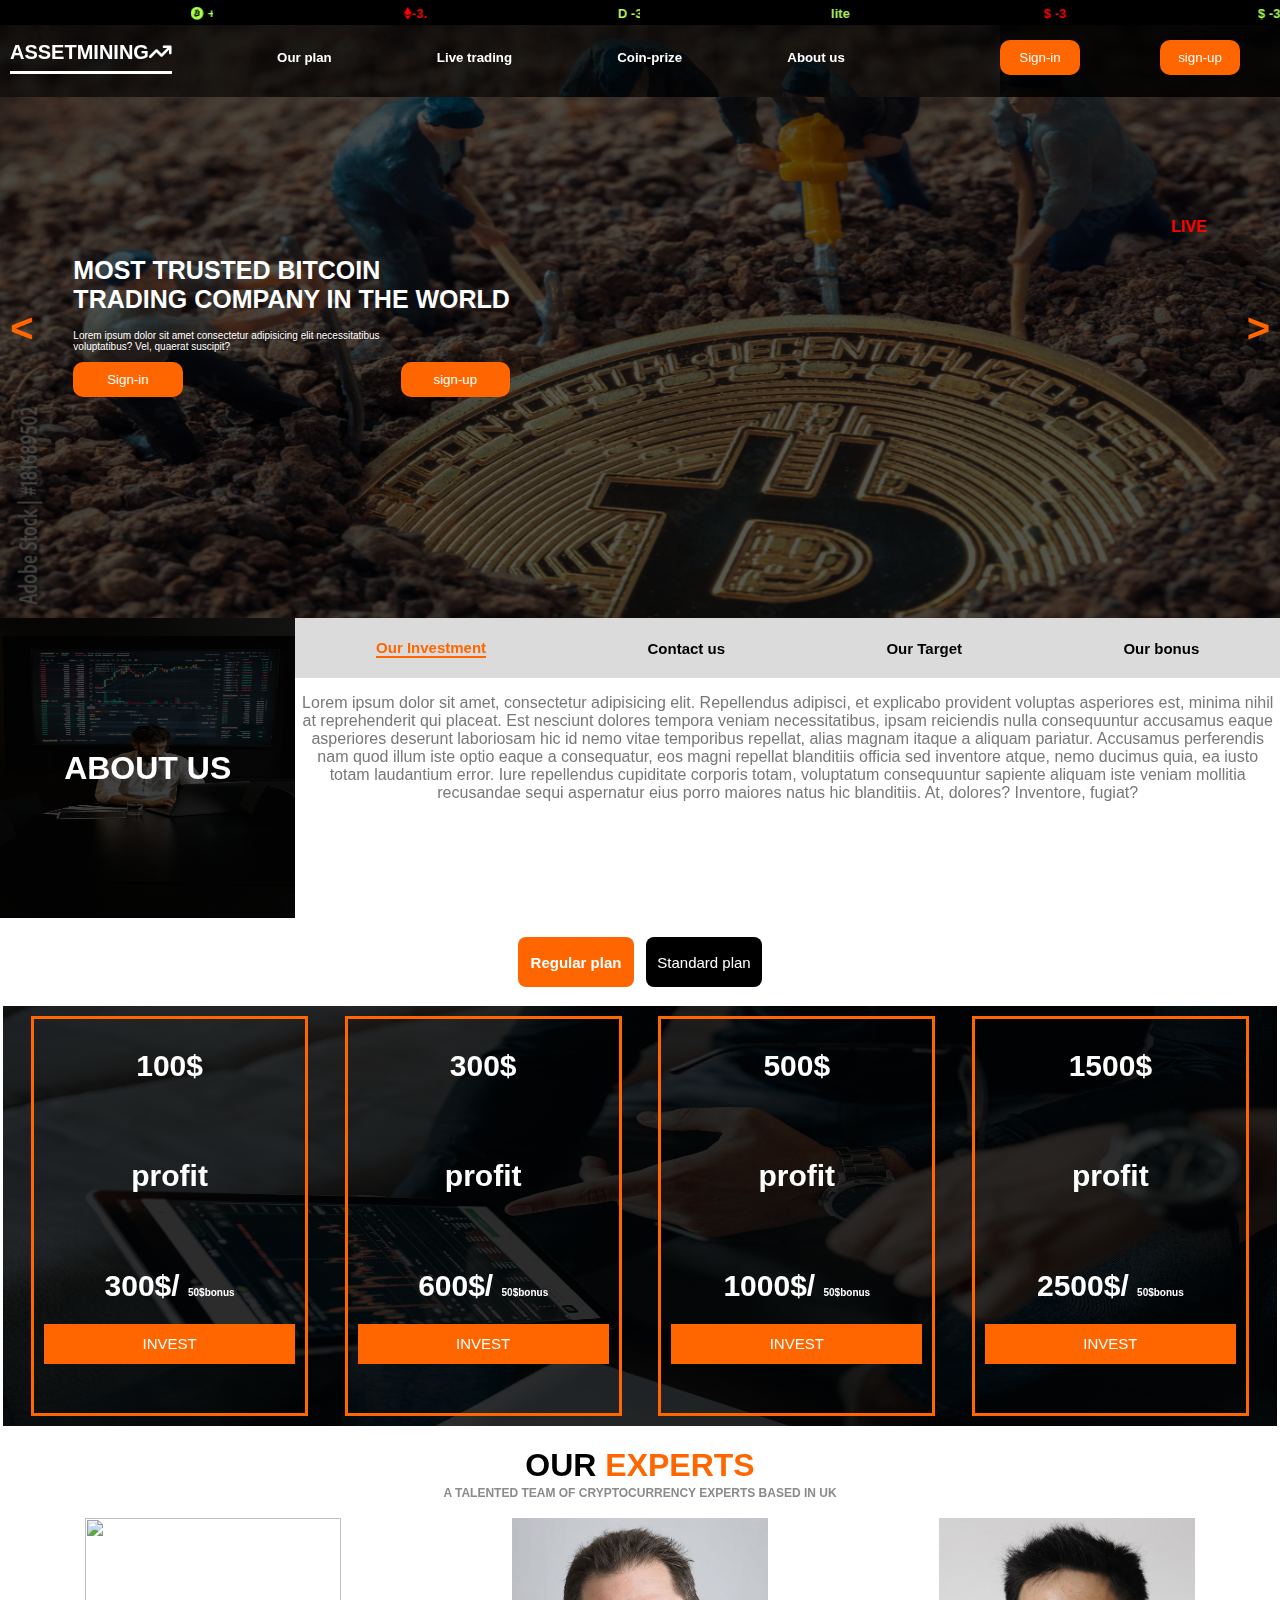
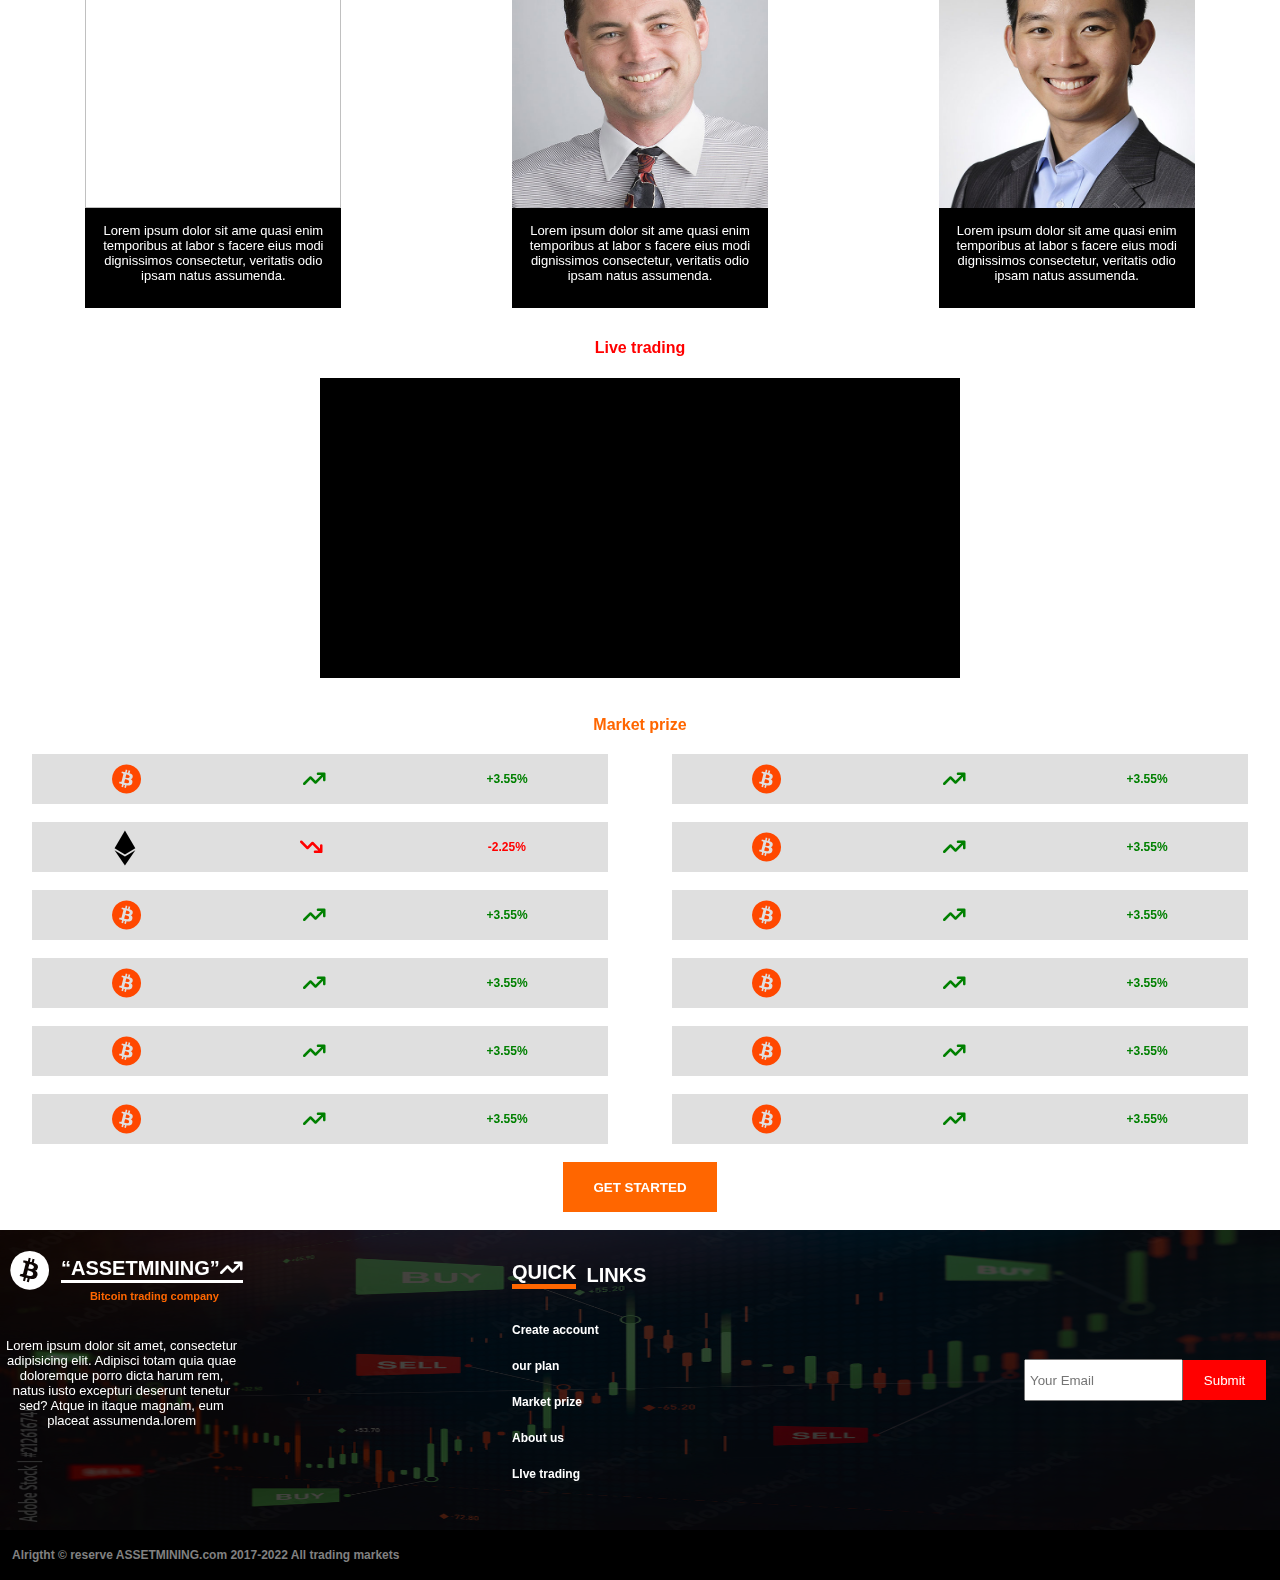
==== assets/index.html @ 31b9f210 "done" ====
<!DOCTYPE html>
<html lang="en">
<head>
    <meta charset="UTF-8">
    <meta http-equiv="X-UA-Compatible" content="IE=edge">
    <meta name="viewport" content="width=device-width, initial-scale=1.0">
    <title>ASSETMINING</title>
    <link rel="stylesheet" href="/style.css">
    <link rel="stylesheet" href="../fonts/fontawesome-free-6.0.0-web/css/all.css">
    <link rel="stylesheet" href="../fonts/fontawesome-free-6.0.0-web/js/all.js">
</head>
<body>  
    <div class="loadingdivs">
        <div class="brand"> 
        <i class="fa-brands fa-bitcoin loadbtc"></i>    
        <br>
        <br>
       <div class="dings"> <b>Loading...</b></div>
        </div>
    </div>  
    <nav class="crypto-lay">
        <marquee behavior="" direction="" class="going">
            <div>
                <a href="https://www.blockchain.com/prices/BTC?timeSpan=1&scale=0&style=line" target="blank">
                    <b class="lay"><i class="fa-brands fa-bitcoin"></i> +5.32%
                        <i class="fa-solid fa-arrow-trend-up"></i></b></a>
            </div>
        </marquee>
        <marquee behavior="" direction="" class="going">
            <div>
                <a href="https://www.blockchain.com/prices/ETH?timeSpan=1&scale=0&style=line" target="blank">
                    <b class="lays">
                        <i class="fa-brands fa-ethereum"></i>-3.72%<i class="fa-solid fa-arrow-trend-down"></i> </b></a>
            </div>
        </marquee>
        <marquee behavior="" direction="" class="going">
            <div>
                <a href="https://www.blockchain.com/prices/DOGE?timeSpan=1&scale=0&style=line" target="blank">
                    <b class="lay">
                        <b class="doge">D</b> -3.72% <i class="fa-solid fa-arrow-trend-up"></i> </b></a>
            </div>
        </marquee>
        <marquee behavior="" direction="" class="going">
            <div>
                <a href="https://www.blockchain.com/prices/Litecoin?timeSpan=1&scale=0&style=line" target="blank">
                    <b class="lay">
                        <b class="doge">lite</b> -3.72% <i class="fa-solid fa-arrow-trend-up"></i> </b></a>
            </div>
        </marquee>
        <marquee behavior="" direction="" class="going">
            <div>
                <a href="https://www.blockchain.com/prices/Litecoin?timeSpan=1&scale=0&style=line" target="blank">
                    <b class="layer">
                        <b class="doger">$</b> -3.72% <i class="fa-solid fa-arrow-trend-up"></i> </b></a>
            </div>
        </marquee>
        <marquee behavior="" direction="" class="going">
            <div>
                <a href="https://www.blockchain.com/prices/Litecoin?timeSpan=1&scale=0&style=line" target="blank"> <b
                        class="lay">
                        <b class="doger">$</b> -3.72% <i class="fa-solid fa-arrow-trend-up"></i> </b></a>
            </div>
        </marquee>
    </nav>
    <br>
    <nav class="first-nav">
        <div class="nav-one">
            <h1 class="log">
                <a href="">
                    ASSETMINING<i class="fa-solid fa-arrow-trend-up up"></i></a>
            </h1>
            <h5 id="surve">
                Our plan
            </h5>
            <h5 id="lives">
                Live trading
            </h5>
            <h5 id="conp">
                Coin-prize
            </h5>
            <h5 id="outus">
                About us
            </h5>
            <div class="right-nav">
                <button class="btns">Sign-in</button>
                <button class="btns">
                    sign-up
                </button>
            </div>
        </div>
    </nav>
    <header class="first-header">
        <div class="head-one" id="closeone">
            <div class="insidehead-one">
                <div class="tem-one">
                    <b>
                        <   
                    </b>
                </div>
                <div class="tem-two">
                    <div class="carry-item">
                        <div class="text-div">
                            <h1 class="most">MOST TRUSTED BITCOIN<br> TRADING COMPANY IN THE WORLD </h1>
                            <p class="loremwrite">Lorem ipsum dolor sit amet consectetur adipisicing elit necessitatibus
                                <br>voluptatibus? Vel, quaerat suscipit?</p>
                            <div class="downbtnsdiv">
                                <button class="btns">Sign-in</button>
                                <button class="btns">
                                    sign-up
                                </button>
                            </div>
                        </div>
                        <div class="live-vid">
                            <b class="live">
                                <div>LIVE</div>
                            </b>
                            <iframe class="iframevid" width="560" height="315"
                                src="https://www.youtube.com/embed/Ei3cYUqvEJo" title="YouTube video player"
                                frameborder="0"
                                allow="accelerometer; autoplay; clipboard-write; encrypted-media; gyroscope; picture-in-picture"
                                allowfullscreen>
                            </iframe>
                        </div>
                    </div>
                </div>
                <div class="tem-three" id="firstclick"><b>></b></div>
            </div>
        </div> 
        <div class="head-two" id="secondslide">
            <div class="insidehead-one">
                <div class="tem-one" id="secback">
                    <b>
                        <
                    </b>
                </div>
                <div class="tem-two">
                    <div class="carry-item">
                        <div class="text-div">
                            <h1 class="most">MOST TRUSTED BITCOIN<br> TRADING COMPANY IN THE WORLD </h1>
                            <p class="loremwrite">Lorem ipsum dolor sit amet consectetur adipisicing elit necessitatibus
                                <br>voluptatibus? Vel, quaerat suscipit?</p>
                            <div class="downbtnsdiv">
                                <button class="btns">Sign-in</button>
                                <button class="btns">
                                    sign-up
                                </button>
                            </div>
                        </div>
                        <div class="live-vid">
                            <b class="live">
                                <div>LIVE</div>
                            </b>
                            <iframe class="iframevid" width="560" height="315"
                                src="https://www.youtube.com/embed/Ei3cYUqvEJo" title="YouTube video player"
                                frameborder="0"
                                allow="accelerometer; autoplay; clipboard-write; encrypted-media; gyroscope; picture-in-picture"
                                allowfullscreen>
                            </iframe>
                        </div>
                    </div>
                </div>
                <div class="tem-three" id="selick"><b>></b></div>
            </div>
        </div>
        <div class="head-ones" id="label">
            <div class="insidehead-one">
                <div class="tem-one">
                    <b id="goback">
                        <   
                    </b>
                </div>
                <div class="tem-two">
                    <div class="carry-item">
                        <div class="text-div">
                            <h1 class="most">MOST TRUSTED BITCOIN<br> TRADING COMPANY IN THE WORLD </h1>
                            <p class="loremwrite">Lorem ipsum dolor sit amet consectetur adipisicing elit necessitatibus
                                <br>voluptatibus? Vel, quaerat suscipit?</p>
                            <div class="downbtnsdiv">
                                <button class="btns">Sign-in</button>
                                <button class="btns">
                                    sign-up
                                </button>
                            </div>
                        </div>
                        <div class="live-vid">
                            <b class="live">
                                <div>LIVE</div>
                            </b>
                            <iframe class="iframevid" width="560" height="315"
                                src="https://www.youtube.com/embed/Ei3cYUqvEJo" title="YouTube video player"
                                frameborder="0"
                                allow="accelerometer; autoplay; clipboard-write; encrypted-media; gyroscope; picture-in-picture"
                                allowfullscreen>
                            </iframe>
                        </div>
                    </div>
                </div>
                <div class="tem-three" id="firstclick"><b>></b></div>
            </div>
        </div>
    </header> 
    <section class="about-div" id="abot">
        <div class="imgs">
            <h1 class="aba">
                ABOUT US
            </h1>
        </div>
        <div class="main">
            <div class="prove">
                <b class="our" id="jamo">Our Investment</b>
                <b id="con">Contact us</b>
                <b id="target"> Our Target</b>
                <b id="bonus">Our bonus</b>
            </div>
            <div class="down">
                <p class="ipsm" id="ipsut">
                    Lorem ipsum dolor sit amet, consectetur adipisicing elit. Repellendus adipisci, et explicabo
                    provident voluptas asperiores est, minima nihil at reprehenderit qui placeat. Est nesciunt dolores
                    tempora veniam necessitatibus, ipsam reiciendis nulla consequuntur accusamus eaque asperiores
                    deserunt laboriosam hic id nemo vitae temporibus repellat, alias magnam itaque a aliquam pariatur.
                    Accusamus perferendis nam quod illum iste optio eaque a consequatur, eos magni repellat blanditiis
                    officia sed inventore atque, nemo ducimus quia, ea iusto totam laudantium error. Iure repellendus
                    cupiditate corporis totam, voluptatum consequuntur sapiente aliquam iste veniam mollitia recusandae
                    sequi aspernatur eius porro maiores natus hic blanditiis. At, dolores? Inventore, fugiat?
                </p>
                <p class="ipsum" id="amet">
                    ci, et explicabo provident voluptas asperiores est, minima nihil at reprehenderit qui placeat. Est
                    nesciunt dolores tempora veniam necessitatibus, ipsam reiciendis nulla consequuntur accusamus eaque
                    asperiores deserunt laboriosam hic id nemo vitae temporibus repellat, alias magnam itaque a aliquam
                    pariatur. Accusamus perferendis nam quod illum iste optio eaque a consequatur, eos magni repellat
                    blanditiis officia sed inventore atque, nemo ducimus quia, ea iusto totam laudantium error. Iure
                    repellendus cupiditate corporis totam, voluptatum consequuntur sapiente aliquam iste veniam mollitia
                    recusandae sequi aspernatur eius porro maiores natus hic blanditiis. At, dolores? Inventore, fugiat?
                </p>
                <p class="elits" id="elit">
                    Lorem ipsum dolor sit amet consectetur adipisicing elit. Commodi ipsam maxime numquam provident
                    officia illo, voluptas eos dolore alias eum, id maiores harum a adipisci ab incidunt reiciendis
                    distinctio natus soluta sunt qui vitae. Quod impedit id ipsum quam ut laborum, consequatur quae
                    quisquam inventore officia ad aliquid iste, repellat mollitia quaerat eveniet sunt praesentium
                    reiciendis hic maxime totam minus dignissimos. Praesentium molestias dolorem exercitationem ab.
                </p>
                <p class="mine" id="natus">
                    Lorem ipsum dolor sit amet consectetur adipisicing elit. In sunt debitis molestias, ullam id
                    distinctio natus soluta sunt qui vitae. Quod impedit id ipsum quam ut laborum, consequatur quae
                    quisquam inventore officia ad aliquid iste, repellat mollitia quaerat eveniet sunt praesentium
                    reiciendis hic maxime totam minus dignissimos. Praesentium molestias dolorem exercitationem ab.
                    consequuntur optio? Recusandae, praesentium dolore optio minima explicabo doloribus laudantium ipsum
                    facilis vero porro quae eveniet.
                </p>
            </div>
        </div>
    </section> 
    <section class="plan-container"id="plan">
        <br>
    <div class="side-div">
        <button class="plan-one" id="right"><b>Regular plan</b></button>
        <button class="plan-two" id="left">Standard plan</button>
    </div>
    <br>
    <div id="text" >
    <div class="one-plan">
        <div class="select-one">
           <h1 class="dollar"> <b>100$</b></h1>
           <br>  
           <br>
           <h1 class="dollar"> <b>profit</b></h1>
           <br> 
           <br>
           <h1 class="dollar"> <b>300$/ <b style="font-size: 10px;">50$bonus</b> </b></h1>
           <button class="invest">
               INVEST
           </button>
        </div>
        <div class="select-one">
           <h1 class="dollar"> <b>300$</b></h1>
           <br> 
           <br>
           <h1 class="dollar"> <b>profit</b></h1>
           <br> 
           <br>
           <h1 class="dollar"> <b>600$/ <b style="font-size: 10px;">50$bonus</b> </b></h1>
           <button class="invest">
               INVEST
           </button>
        </div>
        <div class="select-one">
           <h1 class="dollar"> <b>500$</b></h1>
           <br> 
           <br>
           <h1 class="dollar"> <b>profit</b></h1>
           <br> 
           <br>
           <h1 class="dollar"> <b>1000$/ <b style="font-size: 10px;">50$bonus</b> </b></h1>
           <button class="invest">
               INVEST
           </button>
        </div>
        <div class="select-one">
           <h1 class="dollar"> <b>1500$</b></h1>
           <br> 
           <br>
           <h1 class="dollar"> <b>profit</b></h1>
           <br> 
           <br>
           <h1 class="dollar"> <b>2500$/ <b style="font-size: 10px;">50$bonus</b> </b></h1>
           <button class="invest">
               INVEST
           </button>
        </div>
    </div>
    </div>
    <div class="second-slider"id="next">
    <div class="one-plans">
        <div class="select-one">
           <h1 class="dollar"> <b>1000$</b></h1>
           <br> 
           <br>
           <h1 class="dollar"> <b>profit</b></h1>
           <br> 
           <br>
           <h1 class="dollar"> <b>300$/ <b style="font-size: 10px;">50$bonus</b> </b></h1>
           <button class="invest">
               INVEST
           </button>
        </div>
        <div class="select-one">
           <h1 class="dollar"> <b>300$</b></h1>
           <br> 
           <br>
           <h1 class="dollar"> <b>profit</b></h1>
           <br> 
           <br>
           <h1 class="dollar"> <b>600$/ <b style="font-size: 10px;">50$bonus</b> </b></h1>
           <button class="invest">
               INVEST
           </button>
        </div>
        <div class="select-one">
           <h1 class="dollar"> <b>500$</b></h1>
           <br> 
           <br>
           <h1 class="dollar"> <b>profit</b></h1>
           <br> 
           <br>
           <h1 class="dollar"> <b>1000$/ <b style="font-size: 10px;">50$bonus</b> </b></h1>
           <button class="invest">
               INVEST
           </button>
        </div>
        <div class="select-one">
           <h1 class="dollar"> <b>1500$</b></h1>
           <br> 
           <br>
           <h1 class="dollar"> <b>profit</b></h1>
           <br> 
           <br>
           <h1 class="dollar"> <b>2500$/ <b style="font-size: 10px;">50$bonus</b> </b></h1>
           <button class="invest">
               INVEST
           </button>
        </div>
    </div>
    </div>
    </section>
    <H1 class="expert">  <b style="color: black;">OUR</b> EXPERTS</H1>
    <div class="uk">
        <b style="padding: 0%;">A TALENTED TEAM OF CRYPTOCURRENCY EXPERTS BASED IN UK</b></div>
        <br>
    <section class="expert-part"> 
        <div class="expert-one"> 
            <div class="pic-div"> 
                <img src="./image/girls.jpg" alt="" class="girls">
            </div>
            <div class="expert-text">
                <br>
                Lorem ipsum dolor sit ame quasi enim temporibus at labor s facere eius modi dignissimos consectetur, veritatis odio ipsam natus assumenda.
            </div> 
        </div>
        <div class="expert-one">
            <div class="pic-div"> 
                <img src="./image/man.jpg" alt="" class="girls">
            </div>
            <div class="expert-text">
                <br>
                Lorem ipsum dolor sit ame quasi enim temporibus at labor s facere eius modi dignissimos consectetur, veritatis odio ipsam natus assumenda.
            </div> 
        </div>
        <div class="expert-one">
            <div class="pic-div"> 
                <img src="./image/member2.jpg" alt="" class="girls">
            </div>
            <div class="expert-text">
                <br>
                Lorem ipsum dolor sit ame quasi enim temporibus at labor s facere eius modi dignissimos consectetur, veritatis odio ipsam natus assumenda.
            </div> 
        </div>
    </section>
      <h4 class="trading"><b>Live trading</b></h4>
    <div class="livetrade-div" id="liveline"> 
        <iframe class="iframevid" width="560" height="315"
            src="https://www.youtube.com/embed/Ei3cYUqvEJo" title="YouTube video player"
            frameborder="0"
            allow="accelerometer; autoplay; clipboard-write; encrypted-media; gyroscope; picture-in-picture"
            allowfullscreen>
        </iframe>
    </div> 
    <br>
    <div class="prize"><b>Market prize</b></div>
    <div class="coin-prize-div" id="yes">
        <div class="market-line">
            <div class="coin-one-prize">
                <i class="fa-brands fa-bitcoin betco"></i>
                 <i class="fa-solid fa-arrow-trend-up bet"></i>
                 <b class="per">+3.55%</b>
            </div>
            <br>
            <div class="coin-one-prize"> 
                 <i class="fa-brands fa-ethereum ethe"></i>
                <i class="fa-solid fa-arrow-trend-down bot"></i>
                 <b class="pers">-2.25%</b>
            </div>
            <br>
            <div class="coin-one-prize">
                <i class="fa-brands fa-bitcoin betco"></i>
                 <i class="fa-solid fa-arrow-trend-up bet"></i>
                 <b class="per">+3.55%</b>
            </div>
            <br>
            <div class="coin-one-prize">
                <i class="fa-brands fa-bitcoin betco"></i>
                 <i class="fa-solid fa-arrow-trend-up bet"></i>
                 <b class="per">+3.55%</b>
            </div>
            <br>
            <div class="coin-one-prize">
                <i class="fa-brands fa-bitcoin betco"></i>
                 <i class="fa-solid fa-arrow-trend-up bet"></i>
                 <b class="per">+3.55%</b>
            </div>
            <br>
            <div class="coin-one-prize">
                <i class="fa-brands fa-bitcoin betco"></i>
                 <i class="fa-solid fa-arrow-trend-up bet"></i>
                 <b class="per">+3.55%</b>
            </div>
        </div>
        <div class="market-line">  <div class="coin-one-prize">
            <i class="fa-brands fa-bitcoin betco"></i>
             <i class="fa-solid fa-arrow-trend-up bet"></i>
             <b class="per">+3.55%</b>
        </div>
        <br>
        <div class="coin-one-prize">
            <i class="fa-brands fa-bitcoin betco"></i>
             <i class="fa-solid fa-arrow-trend-up bet"></i>
             <b class="per">+3.55%</b>
        </div>
        <br>
        <div class="coin-one-prize">
            <i class="fa-brands fa-bitcoin betco"></i>
             <i class="fa-solid fa-arrow-trend-up bet"></i>
             <b class="per">+3.55%</b>
        </div>
        <br>
        <div class="coin-one-prize">
            <i class="fa-brands fa-bitcoin betco"></i>
             <i class="fa-solid fa-arrow-trend-up bet"></i>
             <b class="per">+3.55%</b>
        </div>
        <br>
        <div class="coin-one-prize">
            <i class="fa-brands fa-bitcoin betco"></i>
             <i class="fa-solid fa-arrow-trend-up bet"></i>
             <b class="per">+3.55%</b>
        </div>
        <br>
        <div class="coin-one-prize">
            <i class="fa-brands fa-bitcoin betco"></i>
             <i class="fa-solid fa-arrow-trend-up bet"></i>
             <b class="per">+3.55%</b>
        </div></div>
    </div>
    <br>
    <a href="../form.html">
        <div class="get-div">
          <button class="strat">
              <b>
                GET STARTED</b>
          </button>
        </div></a>
    <br>
    <footer class="footer-one" >
        <div class="some"> 
            <div class="side">
                <i class="fa-brands fa-bitcoin bitco "></i>
                <h1 class="log">
                    <a href="">
                        <q>ASSETMINING</q><i class="fa-solid fa-arrow-trend-up up"></i></a>
                </h1>
            </div><div class="comapny"><b>Bitcoin trading company</b></div>
            <br> 
            <p class="totam">Lorem ipsum dolor sit amet, consectetur adipisicing elit. Adipisci totam quia quae doloremque porro dicta harum rem, natus iusto excepturi deserunt tenetur sed? Atque in itaque magnam, eum placeat assumenda.lorem
            </p>
        </div>
        <div class="quick-div"> 
            <div class="q-div"> 
                <b class="links">QUICK </b> <b class="link">LINKS</b>
            </div> 
            <b class="us">Create account</b>
            <br>
            <br>
            <b class="us" id="surve">our plan </b>
            <br>
            <br>
            <b class="us">Market prize </b>
            <br>
            <br>
            <b class="us">About us  </b>
            <br>
            <br>
            <b class="us">LIve trading  </b>
            </div>
            <div class="quick-divs"> 
                <form action="">
                    <div class="inpute-div"> 
                            <input type="email" placeholder="Your Email" required class="mail"> 
                            <div class="sub-divd">
                            <input type="submit" class="subn">
                            </div>  
                    </div> 
                </form>
                </div>
        </div>
    </footer>
    <footer class="footer-two">
    <div class="copy"> <b>Alrigtht &copy; reserve ASSETMINING.com 2017-2022 All trading markets</b></div>
    </footer>
</body>
<script src="../app.js"></script>
</html>  
<div class="pageloading-div">

</div>
---- style.css ----
body{
    padding: 0%;
    margin: 0%;
    font-family: -apple-system, BlinkMacSystemFont, 'Segoe UI', Roboto, Oxygen, Ubuntu, Cantarell, 'Open Sans', 'Helvetica Neue', sans-serif;

}  
.first-header{
    width: 100%;
    height: 600px; 
    background-color: rgb(0, 0, 0);
} 
.middle{
    width: 90%; 
    display: flex;
    align-items: center;
    height: inherit;
    margin: auto;  
}
.arr-one{
    width:20px; 
    height: inherit;
    display: flex;
    padding: 10px;  
    align-items: center; 
}
.arr{   
    color: #ff6600;
    cursor: pointer;   
    font-size: 40px;
}
.arr:hover{
    transition: 1s;
    background-color: rgba(255, 255, 255, 0.247);
}
.first-nav{
    background-blend-mode: multiply; 
    width: 100%;  
    background-color: rgba(0, 0, 0, 0.863);
    padding: 10px;
    position: fixed;
    background-repeat: no-repeat;
    background-image: url("./assets/image/adoo.jpeg"); 
    color: #ffffff;     
}
.nav-one{
    width: 100%; 
    display: flex;   
    justify-content: space-between;
}
.log{
    border-bottom: rgb(255, 255, 255) solid 3px;
    font-size: 20px;
    cursor: pointer;
}
.btns{
    background-color: inherit;
    border: none;
    height: 35px;
    cursor: pointer;
    width: 25%;
    background-color:#ff6600 ;
    border-radius: 10px;
    color: white; 
}
.btns:hover{
    background-color: white; 
    color: #ff6600;
}
.btnser{
     border-radius: 10px;
     cursor: pointer;
    padding: 10px;
    background-color:#ff6600 ;
    color: #ffffff;
    border: none;
    width: 40%;
}
.btnso{
     border-radius: 10px;
     cursor: pointer;
    padding: 10px;
    background-color:#ffffff ;
    color: #000000;
    border: none;
    width: 40%;
}
.right-nav{
    padding: 10px;
    width: 25%;
    display: flex;
    align-items: center;
    justify-content: space-around;
    height: inherit; 
}
a{
    color: white;
    text-decoration: none;
}
.mosrt{
    width: 100%;  
    height: 115px;  
        animation-name: slideone;
        animation-duration: 3s;
    color: white;
}
@keyframes slideone{
    10%{
        margin-left:70px;
    }
}
.mart{
    font-size: 10px;
    margin-top: 1px;
    color: rgb(238, 238, 238);
    margin: 0px; 
}  
.doiwnselect{
    width: 20%;
    height: 80px; 
    display: flex;
    align-items: center;
    justify-content: space-between;
}
.lay{ 
    color: rgb(169, 255, 71);
    font-size: 13px;
}
.lays{
    color: rgb(255, 0, 0);
    font-size: 13px;
}
.crypto-lay{
    width: 100%; 
    height: 25px;
    display: flex;
    align-items: center;
    z-index: 200;
    justify-content: space-around;
    background-color: rgb(0, 0, 0);
    position: fixed;
}
.going{
    display: flex;
}
.notle{
    width: 24%;
    height: 2px;
}
.doge{
    color: rgb(182, 255, 98); 
}
.layer{
    color: rgb(255, 0, 0);
    font-size: 13px;
}
.head-one{
    width: 100%;
    height:  inherit;
    background-size: 100% 100%;
    background-blend-mode: multiply;
    background-color: rgba(0, 0, 0, 0.658);
    background-repeat: no-repeat;
    background-image: url("./assets/image/adoo.jpeg"); 
}
.head-ones{
    width: 100%;
    height:  inherit;
    display: none;
    background-size: 100% 100%;
    background-blend-mode: multiply;
    background-color: rgba(0, 0, 0, 0.658);
    background-repeat: no-repeat;
    background-image: url("./assets/image/pexels-karolina-grabowska-5980573.jpg"); 
}
.head-two{
    width: 100%;
    height:  inherit;
    background-size: 100% 100%;
    background-blend-mode: multiply;
    display: none;
    background-color: rgba(0, 0, 0, 0.671);
    background-repeat: no-repeat;
    background-image: url("./assets/image/tima.jpg"); 
}
.insidehead-one{
    display: flex;
    justify-content: space-between;
    width: 100%;
  height: inherit; 
}

.tem-one{
    width: fit-content;
    height: inherit; 
    display: flex;
    cursor: pointer;
    padding: 10px;
    font-size:40px;
    color: #ff6600;
    align-items: center;
}
.tem-two{
    width: 99%;
    display: flex;
    align-items: center;
    height: inherit; 
}
.tem-three{
    width: fit-content;
    height: inherit; 
    cursor: pointer;
    padding: 10px;
    font-size:40px;
    color: #ff6600;
    display: flex;
    align-items: center;
}
.carry-item{
    width: 100%;  
    animation-name: sliceone;
    animation-duration:3s;
    padding: 30px;  
    align-items: center;
    display: flex;
    justify-content: space-between;
} 
@keyframes sliceone{
    10%{
        color: red;
        margin-left: 102px;
    }
}
.most{
    color: white; 
    font-size: 25px;
} 
.loremwrite{
    color: white;
    font-size: 10px;
}
.downbtnsdiv{
    width: 100%; 
    display: flex;
    align-items: center;
    justify-content: space-between; 
}
.live-vid{
    width: 35%;
    border-radius: 10px; 
    height: 200px; 
}
.iframevid{
    width: 100%;
    height: inherit;
}
.live{ 
    cursor: pointer;
    text-align: right;
    color: red; 
}
.about-div{
    display: flex;
    width: 100%; 
}
.imgs{
    width: 30%;
    height: 300px;
    background-size: 100% 100%;
    background-color: rgba(0, 0, 0, 0.719);
    display: flex;
    align-items: center;
    background-blend-mode: multiply;
    background-image: url("./assets/image/pexel.jpg");
}
.aba{
    color: white;
    width: 100%;
    padding: none;
    text-align: center;
}
.prove{
    width: 100%;
    background-color: rgb(219, 219, 219);
    display: flex;
    justify-content: space-around;
    align-items: center;
    height: 60px; 
    font-size: 15px;
    cursor: pointer;
}
.main{
    width: 100%;
    height: inherit; 
}
.down{
    width: 100%;  
}
.our{
    color: #ff6600;
    border-bottom:#ff6600 solid 2px ;
}
.ipsm{
    padding: none;
    color: #797878;
    text-align: center;
}
.ipsum{
    padding: none;
    color: #797878;
    display: none;
    text-align: center;
}
.elits{
    display: none;
    text-align: center;
    color: #797878;
}
.mine{  
    text-align: center;
display: none;
    color: #797878;
}
.side-div{
    width: 20%;
    margin: auto;
    display: flex;
    align-items: center;  
    border-radius: 10px;
    padding: 1px;
    justify-content: space-around;
    height: 50px;  
}
.plan-one{
    cursor: pointer;
    color: white;
    height: inherit;
    width: 45%;
    border: none;
    border-radius: 8px;
    background-color: #ff6600;
   font-size: 15px;
}
.plan-two{ 
    cursor: pointer;
    color: white;
    height: inherit;
    border-radius: 8px;
    width: 45%;
    border: none;
    background-color: #000000;
   font-size: 15px;
}
.plan-container{
    width: 100%;  
}
.one-plan{
    width: 98%;
    margin: auto;
    display: flex;
    justify-content: space-around;
    height: 400px; 
    padding: 10px;
    background-image: url("./assets/image/now.jpg");
    background-repeat: no-repeat;
    background-size: 100% 100%; 
    background-blend-mode: multiply;
    background-color: rgba(0, 0, 0, 0.829);
}
.one-plans{
    width: 98%;
    margin: auto;
    display: flex;
    justify-content: space-around;
    height: 400px; 
    padding: 10px;
    background-image: url("./assets/image/pas.jpg");
    background-repeat: no-repeat;
    background-size: 100% 100%; 
    background-blend-mode: multiply;
    background-color: rgba(0, 0, 0, 0.651);
}
.select-one{
    border:#ff6600 solid 3px ;
    width: 20%;  
    padding: 10px;
}
.dollar{
    color: white;
    font-size: 30px;
    text-align: center;
}
.invest{
    width: 100%;
    color: white;
    cursor: pointer;
    font-size: 15px; 
    border: none;
    background-color:#ff6600 ;
    height: 40px;
}
.second-slider{
     display:none;
}
.expert{
    text-align: center;
    color: #ff6600;
}
.expert-part{
    width: 100%;
    display: flex;
    justify-content: space-around;
    height: 400px; 
}
.expert-one{
    width: 20%;
    height: inherit;    
}
.expert-text{
    width: 100%;
    text-align: center;
    color: white;
    height: 100px;
    font-size: 13px;
    background-color: black;
}
.pic-div{
    width: 100%;
    height: 290px; 
}
.girls{
    width: 100%; 
    height: inherit;
} 
.uk{
    margin-top: -20px;
    padding: none;
    text-align: center;
    font-size: 12px;
    color: rgb(139, 139, 139);
}
.livetrade-div{
    margin: auto;
    width: 50%;
    height: 300px;
    background-color: black;
}
.trading{
    text-align: center;
    color: red;
}
   
.coin-prize-div{
    width: 100%; 
    justify-content: space-around;
    display: flex; 
}
.footer-one{
   width:100%;
   background-image: url("/assets/image/chart.jpeg");
   height: 300px;
   display: flex;
   justify-content: space-between;
background-size: 100% 100%; 
background-blend-mode: multiply;
   background-color: rgba(0, 0, 0, 0.733);
}
.some{
    width: 19%; 
    height: inherit; 
}
.uper{ 
    color: rgb(255, 255, 255);
}
h5{
    cursor: pointer;
}
h5:hover{
    border-bottom: white solid 3px;
    transition: 0s;
}
.side{
width: 100%;
display: flex; 
padding: 5px;
justify-content: space-around;
align-items: center;
height: 70px; 
}
.bitco{
    font-size: 40px;
color: rgb(255, 255, 255);
}
.comapny{
margin: none;
font-size: 11px;
color: #ff6600;
    padding: none;
    width: 90%;
    text-align: right;
    margin-top: -20px; 
}
.totam{
    text-align: center;
    padding: 5px;
    font-size: 13px;
    color: white; 
}
.quick-div{
    width: 19%; 
    height: inherit; 
} 
.q-div{
    width: 100%;
    height: 90px;
    color: white;
    display: flex;
    align-items: center; 
}
.link{
    margin-left: 10px;
    font-size: 20px;
}
.links{ 
    font-size: 20px;
    border-bottom:  #ff6600 solid 5px;
    cursor: pointer;
}
.us{
    color: white;
    font-size: 12px;
    cursor: pointer;
}  
.us:hover{
    color: #ff6600 ;
}
.quick-divs{
    display: flex;
    align-items: center;
    width:20%;  
    height: inherit; 
}
.inpute-div{
    width: 100%;
    justify-content: space-around;
    text-align: center;
    height: 80px; 
    display: flex;
    align-items: center; 
}
.mail{
    width: 70%;
    outline: none;
    padding: 4px; 
    height: 30px;
}
.btnsub{
    width: 30%; 
}
.sub-divd{
    width: 40%;
    display: flex;
    align-items: center;
    height: 40px;
    background-color: black;
}
.subn{
    height: inherit;
    width: 100%;
    color: white;
    cursor: pointer;
    background-color: red;
    border: none;
}
.footer-two{
    display: flex;
    align-items: center;
    width: 100%;
    height: 50px;
    background-color: rgb(0, 0, 0);
}
.copy{ 
    padding: 12px;
    font-size: 12px;
    color: rgb(129, 129, 129);
}
.market-line{
    width: 45%;
    height: inherit; 
}
.coin-one-prize{
    width: 100%;
    height: 50px; 
    display: flex;
    align-items: center;
    background-color: rgb(223, 223, 223);
    justify-content: space-around;
}
.betco{
    color: rgb(255, 72, 0);
    cursor: pointer; 
    font-size: 30px;
}
.bet{
    color: green;
    font-size: 20px;
    cursor: pointer;
}
.per{
    cursor: pointer;
    font-size: 12px;
    color: green;
}
.prize{
    text-align: center;
    padding: 20px;
    color: #ff6600;
}
.get-div{
    width: 12%;
    height: 50px;
    margin-top: -50px;
    margin: auto; 
}
.strat{
    width: 100%;
    height: inherit;
    border: none;
    color: white;
    cursor: pointer; 
    background-color:#ff6600 ;
}
.daily-div{
    width: 4%;
    height: 160px;
    position: fixed;
    margin-top: 402px;
    background-color: rgb(0, 0, 0);
}
.ly{
    color: white;
    transform: rotate(42220deg);
}

.loadingdivs{
    width: 100%;
    height: 900px;
    z-index: 222;
    animation-name: load; 
    position: fixed;
    animation-duration: 3s;
    display: flex;
    align-content: center;
    visibility: hidden;
    background-color: rgb(255, 255, 255);
}
@keyframes load{
    10%{ 
       visibility: visible;
    }
}
.brand{
    width: 100%;  
  align-self: center;
}
.loadbtc{
    text-align: center;
    color:#ff6600 ;
    font-size: 40px;
    animation-name: btc;
    animation-duration: 12s;
    width: 100%;
}
@keyframes btc{
    10%{
        transform: rotate(5000deg);
    }
}
.dings{ 
    text-align: center;
    width: 100%;
    color:#7a7a7a ;
}
.ethe{ 
    color: rgb(0, 0, 0);
    font-size: 35px;
    cursor: pointer;
}
.bot{
    color: red;
    font-size: 20px;
}
.pers{
    cursor: pointer;
    font-size: 12px;
    color: rgb(255, 0, 0);
}
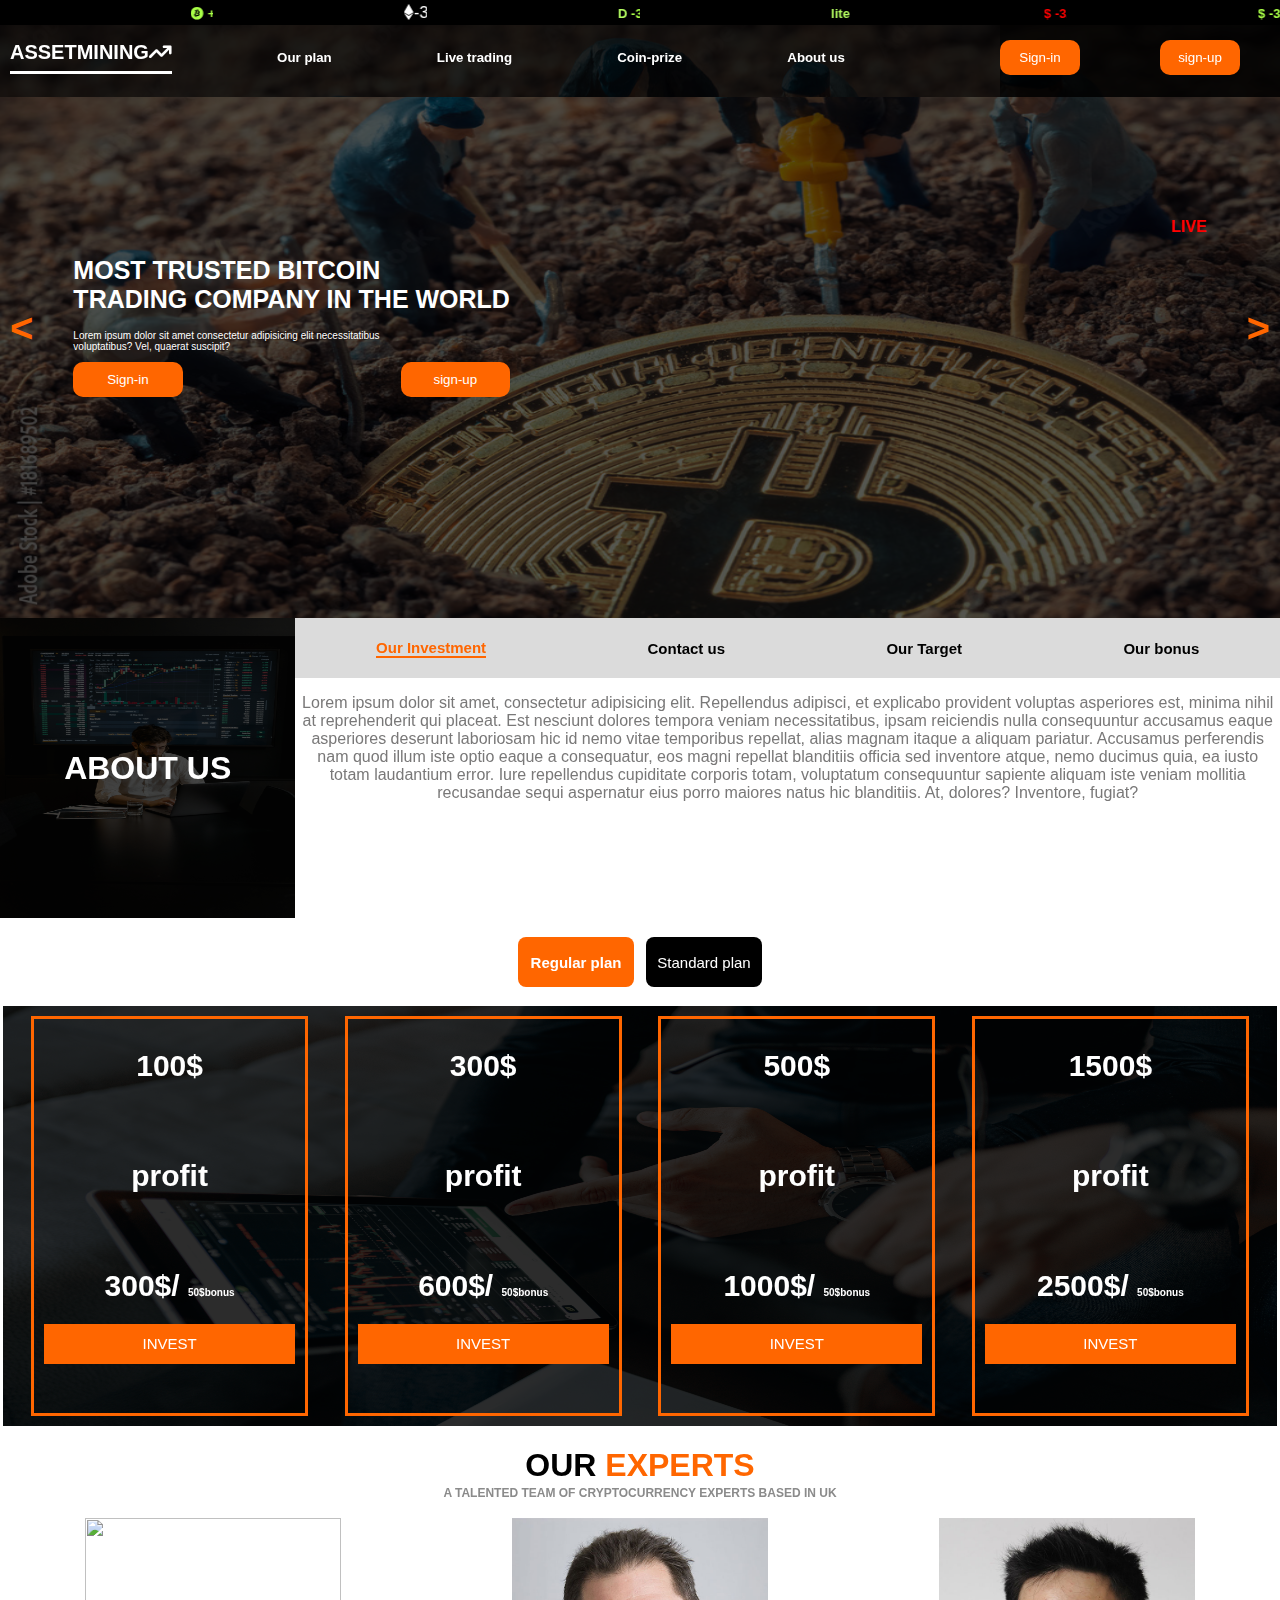
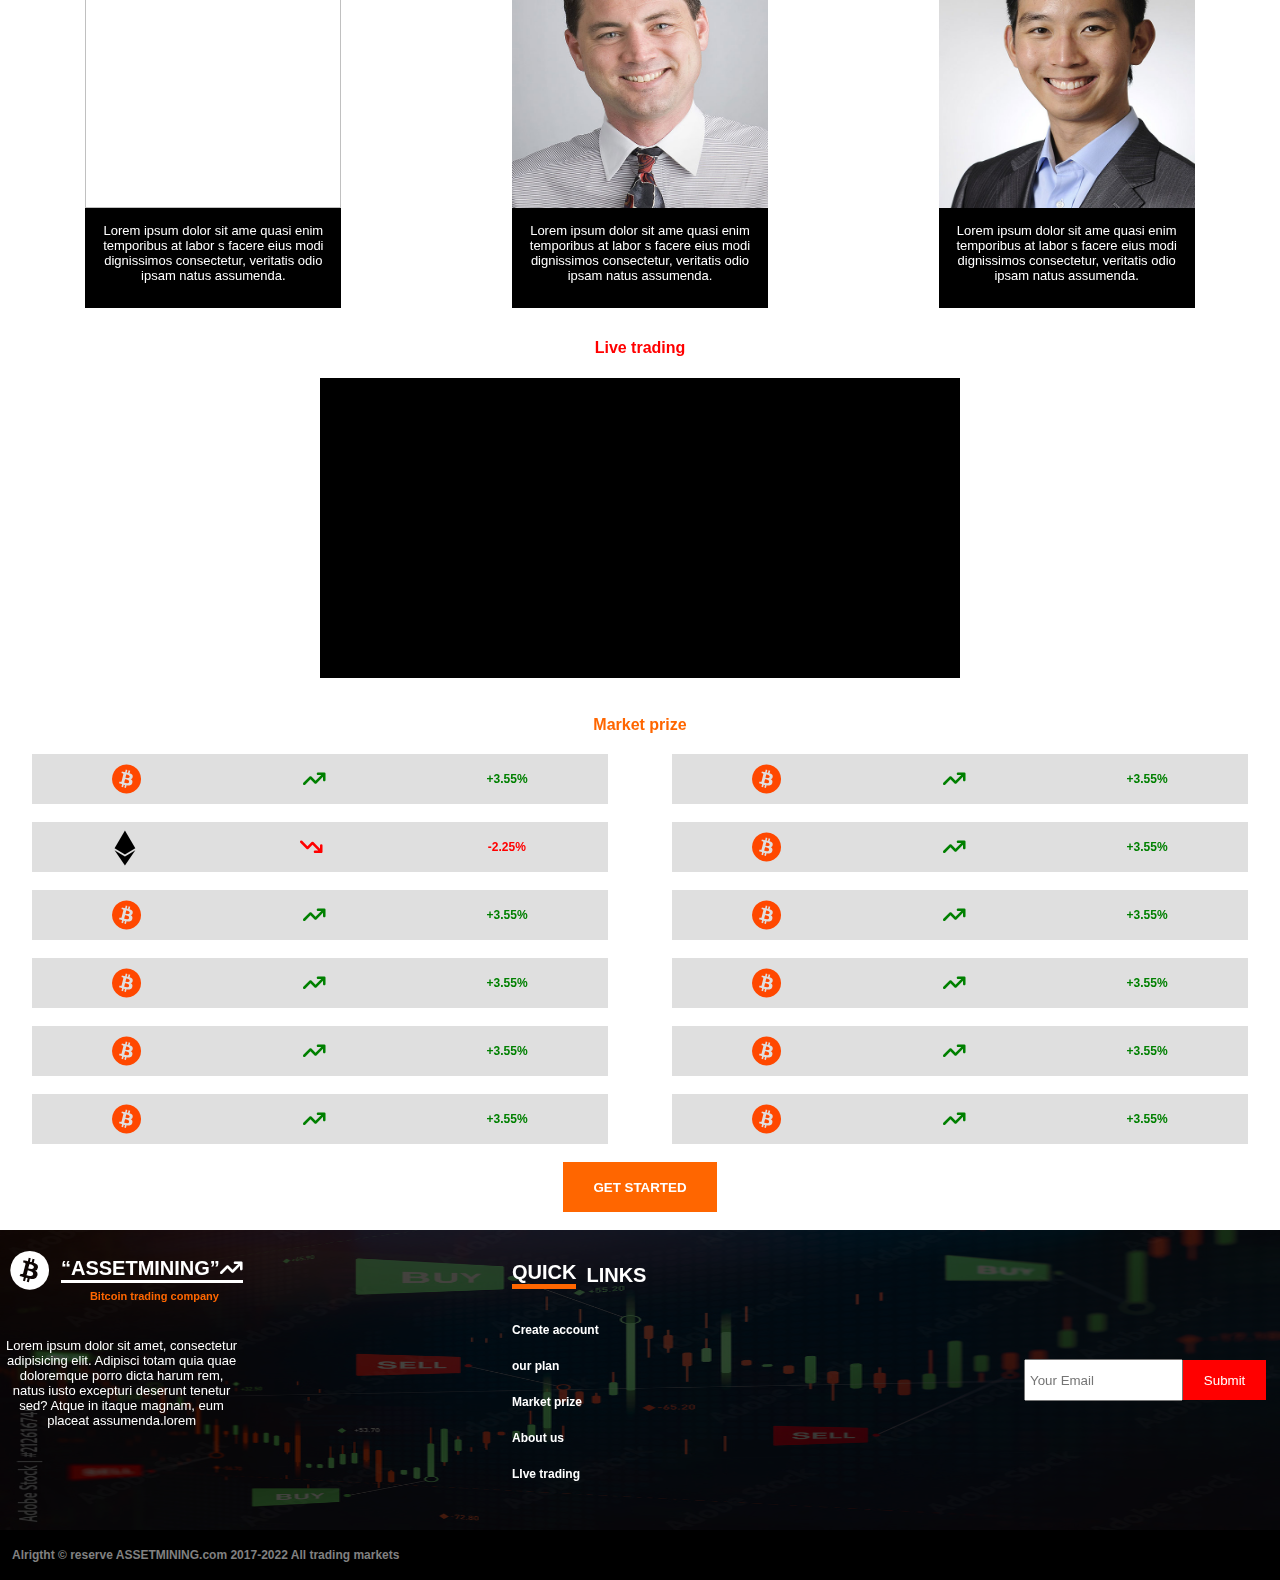
==== commit 3d75c04e: "done" ====
--- a/assets/index.html
+++ b/assets/index.html
@@ -29,7 +29,6 @@
         <marquee behavior="" direction="" class="going">
             <div>
                 <a href="https://www.blockchain.com/prices/ETH?timeSpan=1&scale=0&style=line" target="blank">
-                    <b class="lays">
                         <i class="fa-brands fa-ethereum"></i>-3.72%<i class="fa-solid fa-arrow-trend-down"></i> </b></a>
             </div>
         </marquee>
@@ -97,7 +96,7 @@
                         <   
                     </b>
                 </div>
-                <div class="tem-two">
+                <div class="tem-two" >
                     <div class="carry-item">
                         <div class="text-div">
                             <h1 class="most">MOST TRUSTED BITCOIN<br> TRADING COMPANY IN THE WORLD </h1>
@@ -113,19 +112,13 @@
                         <div class="live-vid">
                             <b class="live">
                                 <div>LIVE</div>
-                            </b>
-                            <iframe class="iframevid" width="560" height="315"
-                                src="https://www.youtube.com/embed/Ei3cYUqvEJo" title="YouTube video player"
-                                frameborder="0"
-                                allow="accelerometer; autoplay; clipboard-write; encrypted-media; gyroscope; picture-in-picture"
-                                allowfullscreen>
-                            </iframe>
+                            </b> 
+                            <iframe class="iframevid" width="560" height="315" src="https://www.youtube.com/embed/T0IspEJTy6A" title="YouTube video player" frameborder="0" allow="accelerometer; autoplay; clipboard-write; encrypted-media; gyroscope; picture-in-picture" allowfullscreen></iframe>
                         </div>
                     </div>
                 </div>
                 <div class="tem-three" id="firstclick"><b>></b></div>
             </div>
-        </div> 
         <div class="head-two" id="secondslide">
             <div class="insidehead-one">
                 <div class="tem-one" id="secback">
@@ -133,7 +126,7 @@
                         <
                     </b>
                 </div>
-                <div class="tem-two">
+                <div class="tem-two" id="try">
                     <div class="carry-item">
                         <div class="text-div">
                             <h1 class="most">MOST TRUSTED BITCOIN<br> TRADING COMPANY IN THE WORLD </h1>
@@ -396,13 +389,9 @@
         </div>
     </section>
       <h4 class="trading"><b>Live trading</b></h4>
-    <div class="livetrade-div" id="liveline"> 
-        <iframe class="iframevid" width="560" height="315"
-            src="https://www.youtube.com/embed/Ei3cYUqvEJo" title="YouTube video player"
-            frameborder="0"
-            allow="accelerometer; autoplay; clipboard-write; encrypted-media; gyroscope; picture-in-picture"
-            allowfullscreen>
-        </iframe>
+    <div class="livetrade-div" id="liveline">
+        <iframe class="iframevid" width="560" height="315" src="https://www.youtube.com/embed/T0IspEJTy6A" title="YouTube video player" frameborder="0" allow="accelerometer; autoplay; clipboard-write; encrypted-media; gyroscope; picture-in-picture" allowfullscreen></iframe>
+
     </div> 
     <br>
     <div class="prize"><b>Market prize</b></div>
@@ -537,7 +526,4 @@
     </footer>
 </body>
 <script src="../app.js"></script>
-</html>  
-<div class="pageloading-div">
-
-</div>+</html>   --- a/style.css
+++ b/style.css
@@ -3,8 +3,77 @@
     padding: 0%;
     margin: 0%;
     font-family: -apple-system, BlinkMacSystemFont, 'Segoe UI', Roboto, Oxygen, Ubuntu, Cantarell, 'Open Sans', 'Helvetica Neue', sans-serif;
-
 }  
+.pendopo{
+    width: 20%;
+    text-align: center; 
+    height: inherit;  
+}
+.ball-range{
+    width: 100%;
+    display: flex; 
+    align-items: center;
+    justify-content: center;
+    height: 50px;   
+}
+.clock{
+    color: rgb(124, 124, 124);
+    width: 100%; 
+    text-align: center;
+}
+.base-timer {
+    position: relative;
+    margin: auto;
+    width: 300px;
+    height: 300px;
+  }
+  
+  .base-timer__svg {
+    transform: scaleX(-1);
+  }
+  
+  .base-timer__circle {
+    fill: none;
+    stroke: none;
+  }
+  
+  .base-timer__path-elapsed {
+    stroke-width: 7px;
+    stroke: grey;
+  }
+  
+  .base-timer__path-remaining {
+    stroke-width: 7px;
+    stroke-linecap: round;
+    transform: rotate(90deg);
+    transform-origin: center;
+    transition: 1s linear all;
+    fill-rule: nonzero;
+    stroke: currentColor;
+  }
+  
+  .base-timer__path-remaining.green {
+    color: rgb(65, 184, 131);
+  }
+  
+  .base-timer__path-remaining.orange {
+    color: orange;
+  }
+  
+  .base-timer__path-remaining.red {
+    color: red;
+  }
+  
+  .base-timer__label {
+    position: absolute;
+    width: 300px;
+    height: 300px;
+    top: 0;
+    display: flex;
+    align-items: center;
+    justify-content: center;
+    font-size: 48px;
+  }
 .first-header{
     width: 100%;
     height: 600px; 
@@ -351,7 +420,7 @@
     background-color: #000000;
    font-size: 15px;
 }
-.plan-container{
+.plan-container{ 
     width: 100%;  
 }
 .one-plan{
@@ -688,10 +757,387 @@
 }
 .bot{
     color: red;
+    cursor: pointer;
     font-size: 20px;
 }
 .pers{
     cursor: pointer;
     font-size: 12px;
     color: rgb(255, 0, 0);
+}
+.form-div{
+    width: 100%;
+    display: flex;
+    align-items: center;
+    background-color: rgb(235, 235, 235);
+    justify-content: center;
+    height: 900px; 
+} 
+ .form-container{
+     width:30%;
+     height: 525px;
+     background-color: #ffffff;
+ }
+ .logs{
+     font-size: 17px;
+     color:#ff6600 ;
+     text-align: center;
+ }
+ .set{
+    color:#ff6600 ; 
+ }
+ .ount{
+     color: gray;
+     font-size: 11px;
+ }
+ .inp-div{
+     margin: auto;
+     width: 95%; 
+     height: 30px; 
+ }
+ .one{
+     border:2px solid rgb(230, 230, 230);
+     width: 95%;
+     padding: 5px;
+     height: inherit;
+     outline: none;
+     border-radius: 5px;
+ }
+ .one:focus{ 
+     transition: 1s;
+    border:2px solid #ff6600 ;
+ }
+ .btnsi-div{
+     width: 30%;
+     height: 40px;
+     float:right; 
+     color: white;
+ }
+ .siup{
+     width: 100%;
+     cursor: pointer;
+     background-color:#ff6600 ;
+     border: none;
+     color:  #ffffff;
+     height: inherit;
+ }
+ .container{
+     width: 35%; 
+     margin: auto;
+     height: 940px; 
+     background-color: white;
+ }
+ .user-div{
+     width: 100%;
+     margin-top: 24px; 
+     display: inline-table; 
+     align-items: center;
+     height: 50px;  
+    }
+.board{
+    align-items: center; 
+    text-align: center; 
+   color: #ff6600;
+}
+.name-div{
+    width: 97%;
+    display: flex; 
+    height: 55px;
+    align-items: center;  
+    padding: 5px; 
+}
+.circ{
+    border-radius: 100px;
+    width: 12%;
+    height: inherit;  
+    background-color: rgb(255, 255, 255);
+    background-size: cover;
+    background-image: url(./assets/image/adope.jpeg)
+}
+.him{
+    margin-left: 20px; 
+     color: rgb(145, 145, 145);
+}
+.money-div{ 
+    background-color: rgb(255, 255, 255);
+    width: 99%;
+    height: 100px; 
+}
+.main-dolar{ 
+    border-radius: 20px;
+    width: 80%; 
+    background-color: rgb(240, 240, 240); 
+    margin: auto;
+    height: 130px; 
+}
+.laysss{ 
+    background-color: rgb(240, 240, 240); 
+}
+.dol{
+    width: 30%;
+    padding: 10px;  
+    font-size: 20px;
+    color: rgb(145, 145, 145); 
+    text-align: center;
+}
+.down-all{
+    width: 100%;
+    display: flex;
+    justify-content: space-around;
+    align-items: center;
+    height: 55px; 
+}
+.btnwith{ 
+    height: 35px;
+    outline: none;
+    border:  #ff6600 solid 2px ; 
+    color: #ffffff;
+    cursor: pointer;
+    background-color: #ff6600;
+    border-radius:10px;
+    width: 90%;
+}
+.down-options{
+    width: 100%;
+    height: 400px; 
+}
+.upnav{
+    background-color: #f0f0f0;
+    width: 100%; 
+    display: flex;
+    justify-content: space-between;
+    align-items: center;
+    height: 60px;  
+}
+.nav-circ{
+  width: 5%;   
+  padding: 5px;
+  cursor: pointer; 
+}
+.nav-circle{
+    border-radius: 100px; 
+  width: 35%;
+  height: 8px;
+  background-color: rgb(170, 170, 170);
+}
+.nav-circles{
+    border-radius: 100px;
+  width: 35%;
+  height: 8px;
+  margin-top: 2px;
+  background-color: rgb(170, 170, 170);
+}
+.coname{
+    width: 90%;
+    display: flex;
+    text-align: center                                                              ;
+    align-items: center;
+    height:40px; 
+}
+.seru{  
+    color:#ff6600 ;
+    width: 100%;
+    text-align: center;
+}
+.list-one{
+    width: 100%;
+    display: flex;
+    align-items: center;
+    justify-content: space-around;
+    height: 40px; 
+}
+.depo{ 
+    background-color:#ff6600  ;
+    width: 30%; 
+    color: white;
+    border-radius:10px;
+    cursor: pointer;
+    border: none;
+    height: inherit;
+}
+.coin-one-prizes{
+    width: 230%;
+    height: 50px; 
+    display: flex;
+    align-items: center;
+    background-color: rgb(223, 223, 223);
+    justify-content: space-around;
+}
+.set-div{
+    width: 100%;
+    display: none;
+    background-color:#ff6600  ;
+    height: 900px; 
+    position: fixed;
+}
+.xcan{
+    padding: 30px;
+    color: white;
+    cursor: pointer;
+    float: right;
+    font-size: 20px;
+} 
+.mayer{
+    width: 100%;
+    height: 900px;
+    display: none;
+    background-color: red;
+    position: fixed;
+}
+.home-direct{
+    width: 30%;
+    border-radius: 10px; 
+    margin: auto;
+    margin-top: 600px;
+    height: 40px; 
+}
+.home{
+    width: 100%;
+    color: white;
+    height: inherit;
+    border: none;
+    border-radius: 10px; 
+    cursor: pointer;
+    background-color:#ff6600 ;
+}
+.sining{ 
+    font-size: 10px;
+    color:#ff6600 ;
+    cursor: pointer;
+} 
+.depo-contrainer{
+    cursor: pointer;
+    width: 35%;
+    background-color: rgb(255, 255, 255);
+    height: 1000px;  
+    margin: auto; 
+} 
+.ounts{
+    font-size: 10px;
+    color: rgb(177, 177, 177);
+}
+.wallet{
+    width: 40%;
+    height: 150px;
+    margin: auto; 
+}
+.no{
+    width: 100%;
+    height: inherit;
+}
+.content{
+    width: fit-content;
+    background-color: white;
+    color: rgb(0, 0, 0);
+    border-radius: 10px;
+    padding: 10px;
+    margin: auto; 
+    position: relative;
+}
+.content h2{
+     cursor: pointer;
+     font-size: 15px; 
+     font-weight: 700;
+}
+.popup{
+    position: absolute; 
+    top: -100px;
+    left: 50%; 
+    color:#ff6600 ;
+    background-color: rgb(255, 255, 255);
+    padding: 10px;
+    border-radius: 5px;
+    transform:  translate(-50% ,-20px);
+    opacity: 0;
+    pointer-events: none;
+}
+.popup.active{
+   animation: popup 1s ease-in-out forwards;
+}
+@keyframes popup{
+    0%{
+    opacity: 0;
+    pointer-events: none;
+    transform: translate(-50%, -20px);
+    }
+    40%{
+    opacity: 1;
+    pointer-events: auto;
+    transform: translate(-50%, 0px);
+    }
+    80%{
+    opacity: 1;
+    pointer-events: auto;
+    transform: translate(-50%, 0px);
+    }
+    100%{
+        opacity: 0;
+    pointer-events: none;
+    transform: translate(-50%, -20px);
+    }
+}
+.fonsi{
+    border-radius: 10px;
+    background-color: rgb(236, 235, 235);
+    padding: 10px;
+   font-size: 11px;
+}
+.note{
+    text-align: center;
+     color: red; 
+    font-size: 10px;
+}
+.list-div{
+    width: 70%; 
+    margin: auto; 
+    color: rgb(97, 97, 97);
+    text-align: center;
+}
+.details{
+    text-align: center;
+    color:#ff6600 ;
+   font-size: 11px;
+}
+.homediv{
+    width: 30%;
+    height: 50px;
+    margin: auto; 
+}
+.ome{
+    background-color:#ff6600 ;
+    width: 100%;
+    height: inherit;
+    color: white;
+    border: none;
+    border-radius:5px;
+}
+.another-draw{
+    width: 100%;
+    height: 200px;
+    overflow: scroll;
+    display: none;
+    padding: 8px;
+    background-color: rgb(223, 223, 223);
+}
+.another-draw::-webkit-scrollbar{
+    display: none;
+}
+.coiner{
+    cursor: pointer;
+    font-size: 11px;
+    padding: 10px;
+    text-align: center;
+} 
+ 
+.one-co{
+    width: 100%;
+    height: 40px;
+    font-size: 11px;
+    color: rgb(156, 156, 156);
+    text-align: center;
+    background-color: rgb(233, 233, 233);
+}
+.betcos{  
+    cursor: pointer; 
+    font-size: 30px;
 }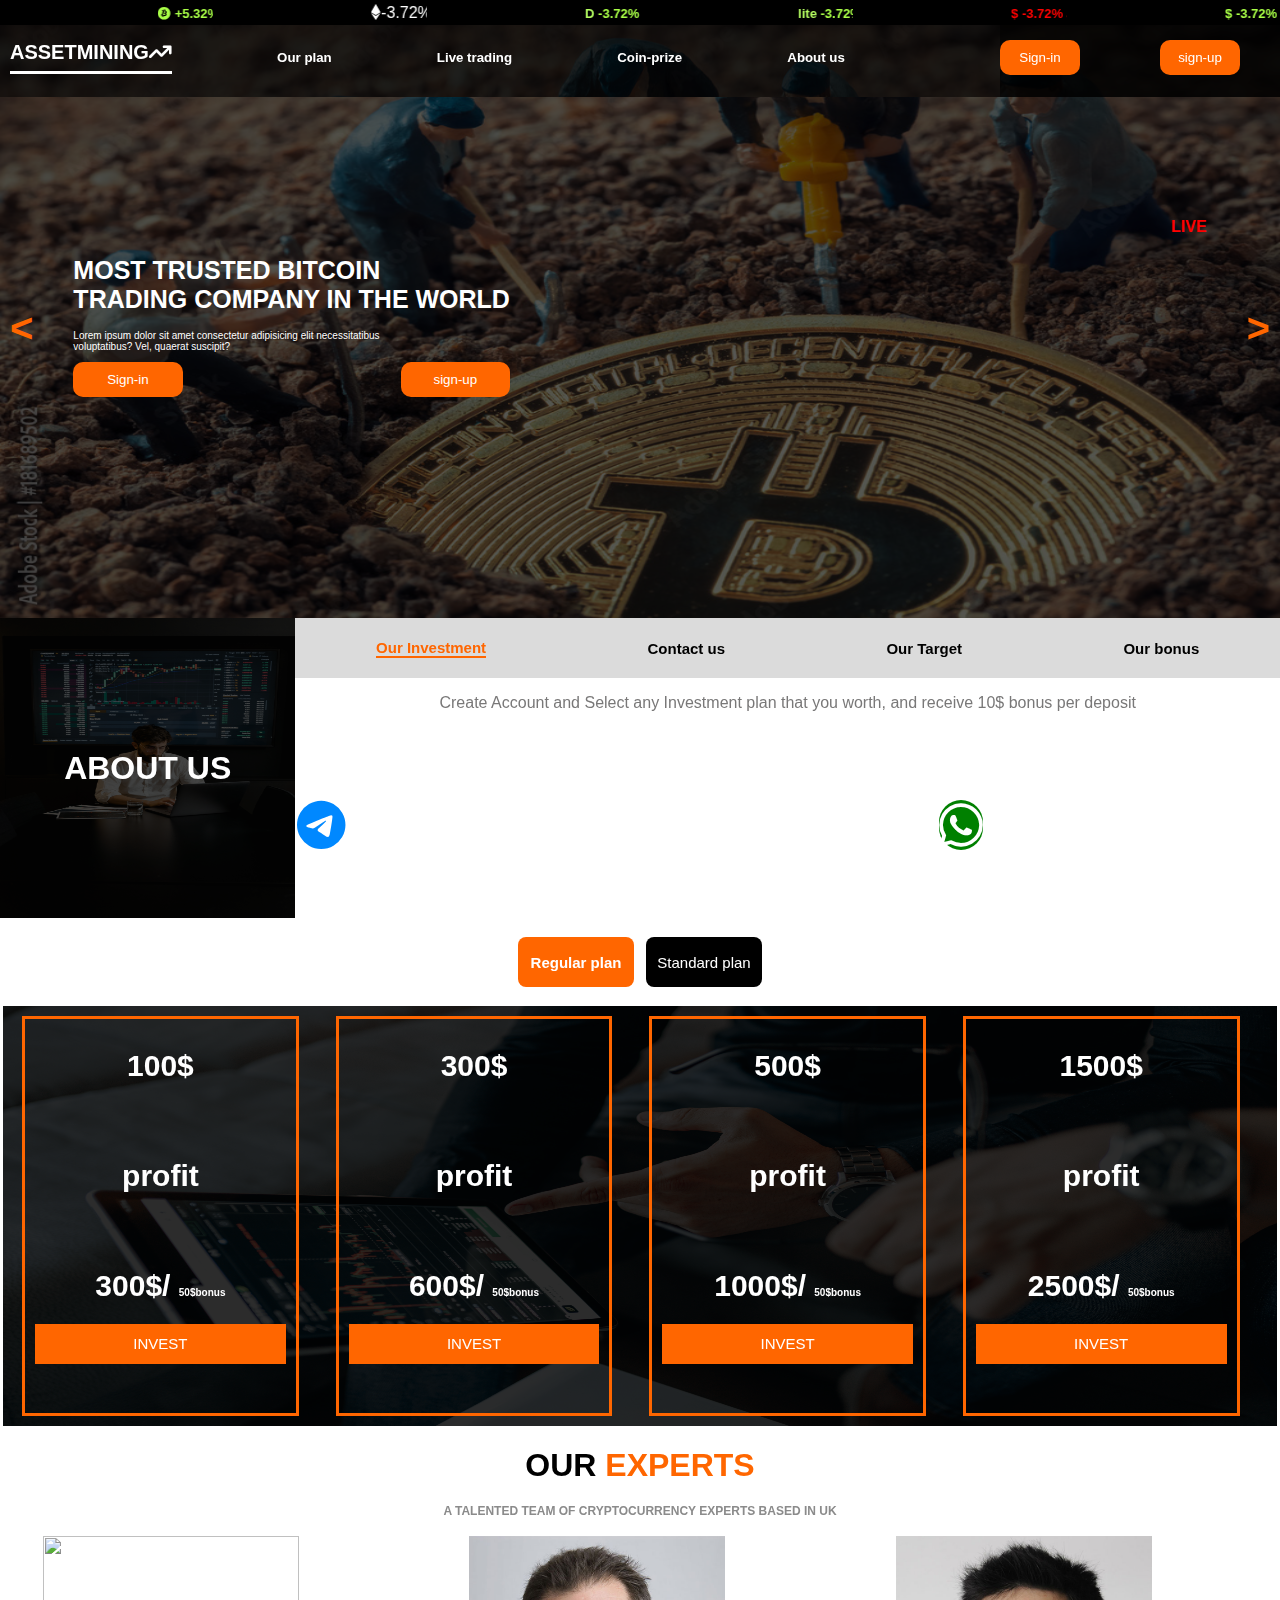
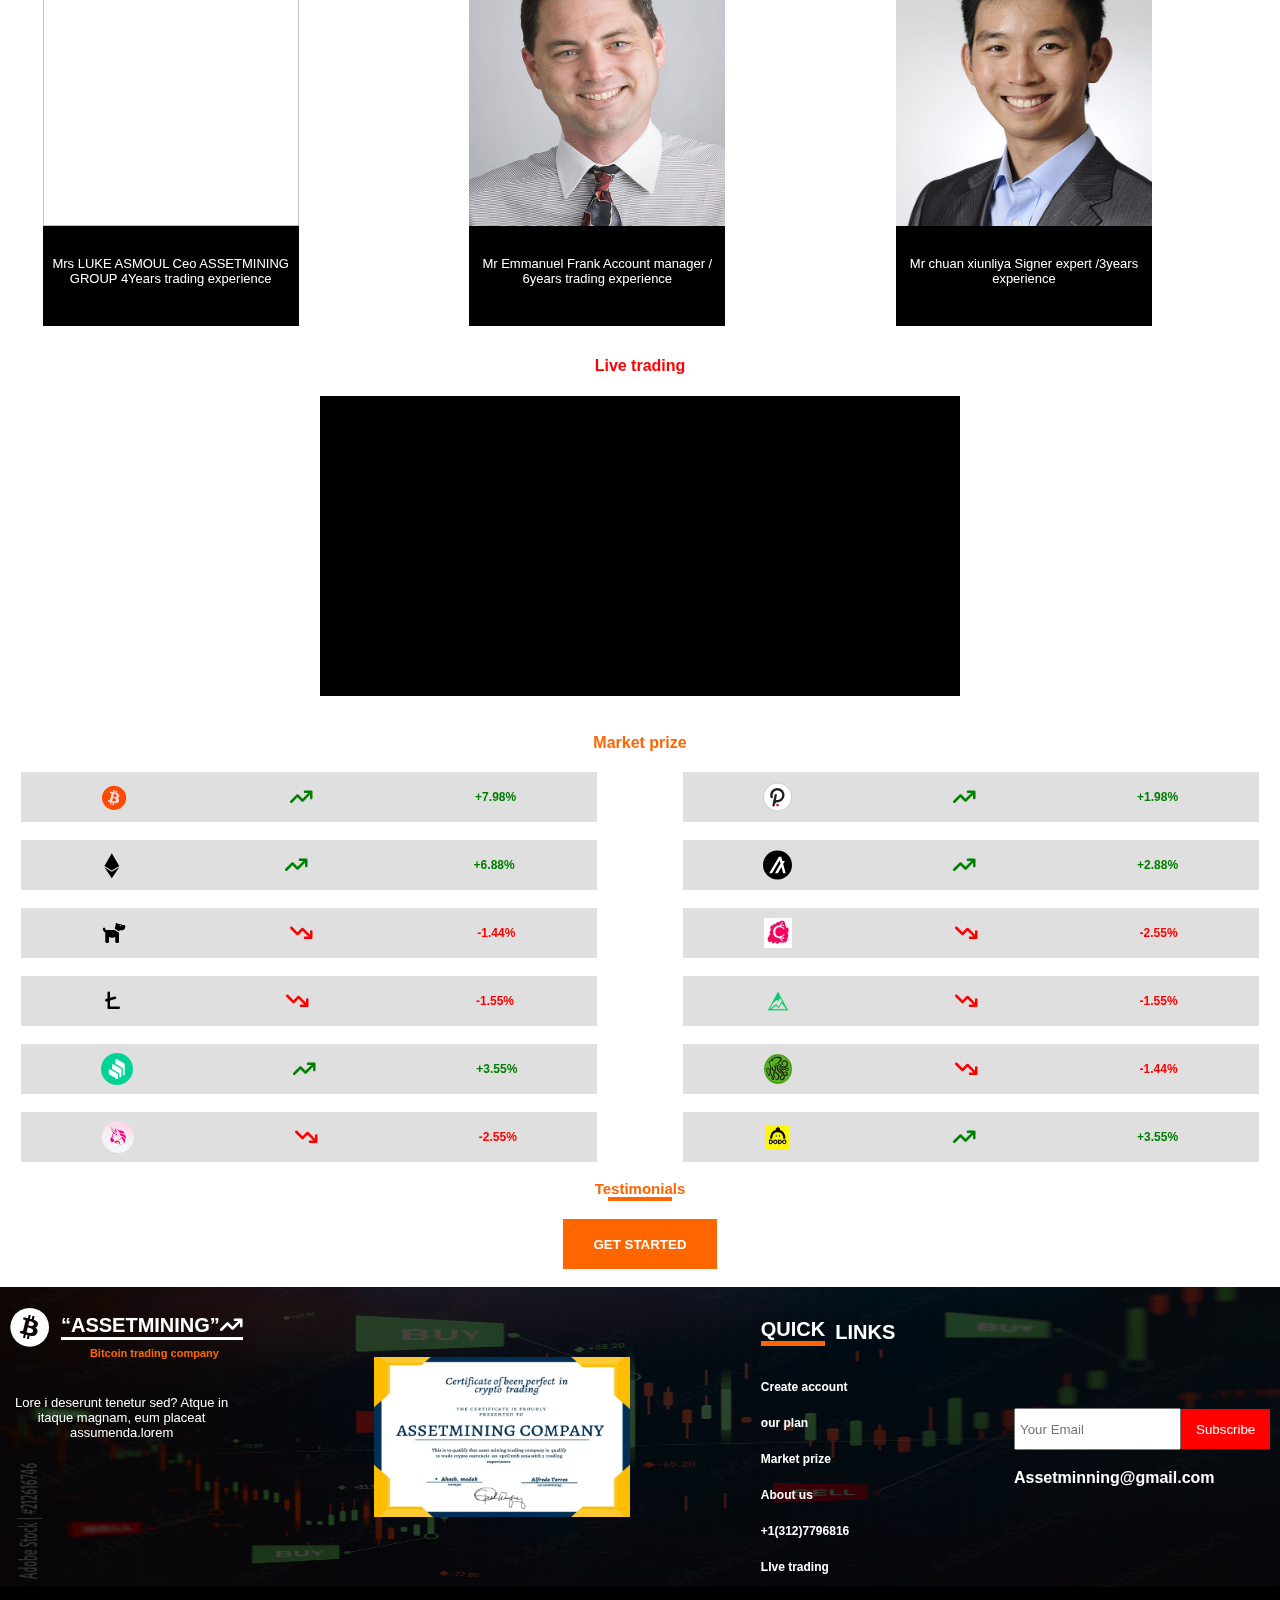
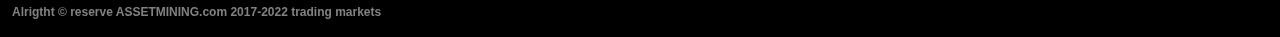
==== commit 9d2e0334: "done" ====
--- a/assets/index.html
+++ b/assets/index.html
@@ -8,8 +8,33 @@
     <link rel="stylesheet" href="/style.css">
     <link rel="stylesheet" href="../fonts/fontawesome-free-6.0.0-web/css/all.css">
     <link rel="stylesheet" href="../fonts/fontawesome-free-6.0.0-web/js/all.js">
+    <link rel="icon" type="image/png" href="./image/rede.jpeg" sizes="16x16">
 </head>
-<body>  
+<body>
+    <div class="certponp" id="cert">
+        <br>
+        <br>
+        <br>
+        <div class="mainpop">
+            <diV class="xen"><b id="benclo">X</b></diV>
+            <img src="./image/InShot_20220313_213901289.jpg"  class="ourcert" alt="">
+        </div>
+    </div>  
+    <div class="chart-contaner">
+        <a href="https://t.me/+J8lpKgO0FJtmZTZk"><i class="fa-brands fa-telegram ramsa"></i> </a> 
+        <a href=" https://wa.me/131277968169"><i class="fa-brands fa-whatsapp ramaf"></i></a>
+    </div>
+    <div class="nowtest" id="nellow">
+        <div class="test-contain"> 
+            <div class="maincary">
+                <br>
+                <div><b class="testclo" id="clotedfre">X</b></div>
+                <video src="./videos/prove one .mp4" class="provert " controls ></video>
+                <br>
+                <video src="./videos/prove three.mp4" class="provert " controls ></video> 
+            </div>
+        </div>
+    </div>
     <div class="loadingdivs">
         <div class="brand"> 
         <i class="fa-brands fa-bitcoin loadbtc"></i>    
@@ -20,41 +45,41 @@
     </div>  
     <nav class="crypto-lay">
         <marquee behavior="" direction="" class="going">
-            <div>
+            <div >
                 <a href="https://www.blockchain.com/prices/BTC?timeSpan=1&scale=0&style=line" target="blank">
                     <b class="lay"><i class="fa-brands fa-bitcoin"></i> +5.32%
                         <i class="fa-solid fa-arrow-trend-up"></i></b></a>
             </div>
         </marquee>
         <marquee behavior="" direction="" class="going">
-            <div>
+            <div >
                 <a href="https://www.blockchain.com/prices/ETH?timeSpan=1&scale=0&style=line" target="blank">
                         <i class="fa-brands fa-ethereum"></i>-3.72%<i class="fa-solid fa-arrow-trend-down"></i> </b></a>
             </div>
         </marquee>
         <marquee behavior="" direction="" class="going">
-            <div>
+            <div >
                 <a href="https://www.blockchain.com/prices/DOGE?timeSpan=1&scale=0&style=line" target="blank">
                     <b class="lay">
                         <b class="doge">D</b> -3.72% <i class="fa-solid fa-arrow-trend-up"></i> </b></a>
             </div>
         </marquee>
         <marquee behavior="" direction="" class="going">
-            <div>
+            <div >
                 <a href="https://www.blockchain.com/prices/Litecoin?timeSpan=1&scale=0&style=line" target="blank">
                     <b class="lay">
                         <b class="doge">lite</b> -3.72% <i class="fa-solid fa-arrow-trend-up"></i> </b></a>
             </div>
         </marquee>
         <marquee behavior="" direction="" class="going">
-            <div>
+            <div >
                 <a href="https://www.blockchain.com/prices/Litecoin?timeSpan=1&scale=0&style=line" target="blank">
                     <b class="layer">
                         <b class="doger">$</b> -3.72% <i class="fa-solid fa-arrow-trend-up"></i> </b></a>
             </div>
         </marquee>
         <marquee behavior="" direction="" class="going">
-            <div>
+            <div >
                 <a href="https://www.blockchain.com/prices/Litecoin?timeSpan=1&scale=0&style=line" target="blank"> <b
                         class="lay">
                         <b class="doger">$</b> -3.72% <i class="fa-solid fa-arrow-trend-up"></i> </b></a>
@@ -67,27 +92,72 @@
             <h1 class="log">
                 <a href="">
                     ASSETMINING<i class="fa-solid fa-arrow-trend-up up"></i></a>
-            </h1>
-            <h5 id="surve">
+            </h1> 
+            <h5 id="surve" class="linkij">
                 Our plan
             </h5>
-            <h5 id="lives">
+            <h5 id="lives" class="linkij" >
                 Live trading
             </h5>
-            <h5 id="conp">
+            <h5 id="conp" class="linkij"  >
                 Coin-prize
             </h5>
-            <h5 id="outus">
+            <h5 id="outus" class="linkij">
                 About us
             </h5>
             <div class="right-nav">
-                <button class="btns">Sign-in</button>
+                <button class="btns"><a href="../signin.html">Sign-in</a></button>
                 <button class="btns">
-                    sign-up
+                    <a href="../form.html">
+                        sign-up</a>
                 </button>
-            </div>
+            </div> 
         </div>
     </nav>
+    <header class="mobile-hearder"> 
+        <div class="mobile-firstheader" id="analize"> 
+            <div class="head-carryone">
+                <div class="arr-right"><b><</b></div>
+                <div class="headcenter">
+                    <br>
+                    <br> 
+                    <br> 
+                    <br>
+                    <br>    
+                    <br>    
+                    <br>
+                    <h1 class="mostmobile">MOST TRUSTED BITCOIN
+                        TRADING COMPANY IN THE WORLD</h1>  
+                        <div class="downmobilebtndiv">
+                            <button class="upmobile"><a href="../form.html">Sign up</a></button>
+                            <button class="upmobile"><a href="../signin.html">Sign In</a></button>
+                        </div>
+                </div>
+                <div class="arr-left"><b id="arright">></b></div>
+            </div>
+        </div>
+        <div class="mobile-firstheaders" id="secondmobiles"> 
+            <div class="head-carryones">
+                <div class="arr-right"><b id="backmobile"><</b></div>
+                <div class="headcenter">
+                    <br>
+                    <br> 
+                    <br> 
+                    <br>
+                    <br>
+                    <br>    
+                    <br>
+                    <h1 class="mostmobile">HELPING BITCOIN
+                        TRADING BLOCKERS GAIN MORE IN THE FIELD</h1>  
+                        <div class="downmobilebtndiv">
+                            <button class="upmobile"><a href="../form.html">Sign up</a></button>
+                            <button class="upmobile"><a href="../signin.html">Sign In</a></button>
+                        </div>
+                </div>
+                <div class="arr-left"><b>></b></div>
+            </div>
+        </div>
+    </header>
     <header class="first-header">
         <div class="head-one" id="closeone">
             <div class="insidehead-one">
@@ -103,9 +173,10 @@
                             <p class="loremwrite">Lorem ipsum dolor sit amet consectetur adipisicing elit necessitatibus
                                 <br>voluptatibus? Vel, quaerat suscipit?</p>
                             <div class="downbtnsdiv">
-                                <button class="btns">Sign-in</button>
+                                <button class="btns"><a href="../signin.html">Sign-in</a></button>
                                 <button class="btns">
-                                    sign-up
+                                    <a href="../form.html">
+                                        sign-up</a>
                                 </button>
                             </div>
                         </div>
@@ -133,9 +204,10 @@
                             <p class="loremwrite">Lorem ipsum dolor sit amet consectetur adipisicing elit necessitatibus
                                 <br>voluptatibus? Vel, quaerat suscipit?</p>
                             <div class="downbtnsdiv">
-                                <button class="btns">Sign-in</button>
+                                <button class="btns"><a href="../signin.html">Sign-in</a></button>
                                 <button class="btns">
-                                    sign-up
+                                    <a href="../form.html">
+                                        sign-up</a>
                                 </button>
                             </div>
                         </div>
@@ -193,6 +265,7 @@
         </div>
     </header> 
     <section class="about-div" id="abot">
+        <br>
         <div class="imgs">
             <h1 class="aba">
                 ABOUT US
@@ -201,44 +274,24 @@
         <div class="main">
             <div class="prove">
                 <b class="our" id="jamo">Our Investment</b>
-                <b id="con">Contact us</b>
-                <b id="target"> Our Target</b>
-                <b id="bonus">Our bonus</b>
+                <b  class="tactted" id="con">Contact us</b>
+                <b class="tactted" id="target"> Our Target</b>
+                <b class="tactted" id="bonus">Our bonus</b>
             </div>
             <div class="down">
                 <p class="ipsm" id="ipsut">
-                    Lorem ipsum dolor sit amet, consectetur adipisicing elit. Repellendus adipisci, et explicabo
-                    provident voluptas asperiores est, minima nihil at reprehenderit qui placeat. Est nesciunt dolores
-                    tempora veniam necessitatibus, ipsam reiciendis nulla consequuntur accusamus eaque asperiores
-                    deserunt laboriosam hic id nemo vitae temporibus repellat, alias magnam itaque a aliquam pariatur.
-                    Accusamus perferendis nam quod illum iste optio eaque a consequatur, eos magni repellat blanditiis
-                    officia sed inventore atque, nemo ducimus quia, ea iusto totam laudantium error. Iure repellendus
-                    cupiditate corporis totam, voluptatum consequuntur sapiente aliquam iste veniam mollitia recusandae
-                    sequi aspernatur eius porro maiores natus hic blanditiis. At, dolores? Inventore, fugiat?
+                 Create Account and  Select any  Investment plan that you worth, and receive 10$ bonus per deposit 
                 </p>
                 <p class="ipsum" id="amet">
-                    ci, et explicabo provident voluptas asperiores est, minima nihil at reprehenderit qui placeat. Est
-                    nesciunt dolores tempora veniam necessitatibus, ipsam reiciendis nulla consequuntur accusamus eaque
-                    asperiores deserunt laboriosam hic id nemo vitae temporibus repellat, alias magnam itaque a aliquam
-                    pariatur. Accusamus perferendis nam quod illum iste optio eaque a consequatur, eos magni repellat
-                    blanditiis officia sed inventore atque, nemo ducimus quia, ea iusto totam laudantium error. Iure
-                    repellendus cupiditate corporis totam, voluptatum consequuntur sapiente aliquam iste veniam mollitia
-                    recusandae sequi aspernatur eius porro maiores natus hic blanditiis. At, dolores? Inventore, fugiat?
+                    Copntact our company head lines via +1(312)7796816 Elm-Second 1PH :22p Area 
+                    <a href="mailto:ASSETMINING@mail.com" target="blank" class="asetemail">Assetminning@gmail.com</a>  </p> 
+                    </div>
                 </p>
                 <p class="elits" id="elit">
-                    Lorem ipsum dolor sit amet consectetur adipisicing elit. Commodi ipsam maxime numquam provident
-                    officia illo, voluptas eos dolore alias eum, id maiores harum a adipisci ab incidunt reiciendis
-                    distinctio natus soluta sunt qui vitae. Quod impedit id ipsum quam ut laborum, consequatur quae
-                    quisquam inventore officia ad aliquid iste, repellat mollitia quaerat eveniet sunt praesentium
-                    reiciendis hic maxime totam minus dignissimos. Praesentium molestias dolorem exercitationem ab.
+                    Our target is to  make crypto-currency Investment easy and more profit for the users over 5000+ have been earning from our comapny creat account and access the website/Invest once per week
                 </p>
                 <p class="mine" id="natus">
-                    Lorem ipsum dolor sit amet consectetur adipisicing elit. In sunt debitis molestias, ullam id
-                    distinctio natus soluta sunt qui vitae. Quod impedit id ipsum quam ut laborum, consequatur quae
-                    quisquam inventore officia ad aliquid iste, repellat mollitia quaerat eveniet sunt praesentium
-                    reiciendis hic maxime totam minus dignissimos. Praesentium molestias dolorem exercitationem ab.
-                    consequuntur optio? Recusandae, praesentium dolore optio minima explicabo doloribus laudantium ipsum
-                    facilis vero porro quae eveniet.
+                 In ASSETMINING We offer a bonus of 10$ once your payment is comfirmed 
                 </p>
             </div>
         </div>
@@ -260,10 +313,11 @@
            <br> 
            <br>
            <h1 class="dollar"> <b>300$/ <b style="font-size: 10px;">50$bonus</b> </b></h1>
-           <button class="invest">
-               INVEST
-           </button>
-        </div>
+           <button class="invest"> 
+               <a href="../form.html">INVEST</a>
+           </button>
+        </div>
+        <br>
         <div class="select-one">
            <h1 class="dollar"> <b>300$</b></h1>
            <br> 
@@ -272,10 +326,11 @@
            <br> 
            <br>
            <h1 class="dollar"> <b>600$/ <b style="font-size: 10px;">50$bonus</b> </b></h1>
-           <button class="invest">
-               INVEST
-           </button>
-        </div>
+           <button class="invest">  
+            <a href="../form.html">INVEST</a>
+           </button>
+        </div>
+        <br>
         <div class="select-one">
            <h1 class="dollar"> <b>500$</b></h1>
            <br> 
@@ -284,10 +339,11 @@
            <br> 
            <br>
            <h1 class="dollar"> <b>1000$/ <b style="font-size: 10px;">50$bonus</b> </b></h1>
-           <button class="invest">
-               INVEST
-           </button>
-        </div>
+           <button class="invest"> 
+               <a href="../form.html">INVEST</a>
+           </button>
+        </div>
+        <br>
         <div class="select-one">
            <h1 class="dollar"> <b>1500$</b></h1>
            <br> 
@@ -296,66 +352,72 @@
            <br> 
            <br>
            <h1 class="dollar"> <b>2500$/ <b style="font-size: 10px;">50$bonus</b> </b></h1>
-           <button class="invest">
-               INVEST
-           </button>
-        </div>
+           <button class="invest"> 
+               <a href="../form.html">INVEST</a>
+           </button>
+        </div>
+        <br>
     </div>
     </div>
     <div class="second-slider"id="next">
     <div class="one-plans">
         <div class="select-one">
-           <h1 class="dollar"> <b>1000$</b></h1>
-           <br> 
-           <br>
-           <h1 class="dollar"> <b>profit</b></h1>
-           <br> 
-           <br>
-           <h1 class="dollar"> <b>300$/ <b style="font-size: 10px;">50$bonus</b> </b></h1>
-           <button class="invest">
-               INVEST
-           </button>
-        </div>
-        <div class="select-one">
-           <h1 class="dollar"> <b>300$</b></h1>
-           <br> 
-           <br>
-           <h1 class="dollar"> <b>profit</b></h1>
-           <br> 
-           <br>
-           <h1 class="dollar"> <b>600$/ <b style="font-size: 10px;">50$bonus</b> </b></h1>
-           <button class="invest">
-               INVEST
-           </button>
-        </div>
-        <div class="select-one">
-           <h1 class="dollar"> <b>500$</b></h1>
-           <br> 
-           <br>
-           <h1 class="dollar"> <b>profit</b></h1>
-           <br> 
-           <br>
-           <h1 class="dollar"> <b>1000$/ <b style="font-size: 10px;">50$bonus</b> </b></h1>
-           <button class="invest">
-               INVEST
-           </button>
-        </div>
-        <div class="select-one">
-           <h1 class="dollar"> <b>1500$</b></h1>
-           <br> 
-           <br>
-           <h1 class="dollar"> <b>profit</b></h1>
-           <br> 
-           <br>
-           <h1 class="dollar"> <b>2500$/ <b style="font-size: 10px;">50$bonus</b> </b></h1>
-           <button class="invest">
-               INVEST
-           </button>
-        </div>
+           <h1 class="dollar"> <b>5000$</b></h1>
+           <br> 
+           <br>
+           <h1 class="dollar"> <b>profit</b></h1>
+           <br> 
+           <br>
+           <h1 class="dollar"> <b>10,000$/ <b style="font-size: 10px;">50$bonus</b> </b></h1>
+           <button class="invest"> 
+               <a href="../form.html">INVEST</a>
+           </button>
+        </div>
+        <br>
+        <div class="select-one">
+           <h1 class="dollar"> <b>10,000$</b></h1>
+           <br> 
+           <br>
+           <h1 class="dollar"> <b>profit</b></h1>
+           <br> 
+           <br>
+           <h1 class="dollar"> <b>20,000$/ <b style="font-size: 10px;">50$bonus</b> </b></h1>
+           <button class="invest"> 
+               <a href="../form.html">INVEST</a>
+           </button>
+        </div>
+        <br>
+        <div class="select-one">
+           <h1 class="dollar"> <b>1BTC</b></h1>
+           <br> 
+           <br>
+           <h1 class="dollar"> <b>profit</b></h1>
+           <br> 
+           <br>
+           <h1 class="dollar"> <b>2BTC/ <b style="font-size: 10px;">50$bonus</b> </b></h1>
+           <button class="invest"> 
+               <a href="../form.html">INVEST</a>
+           </button>
+        </div>
+        <br>
+        <div class="select-one">
+           <h1 class="dollar"> <b>5BTC</b></h1>
+           <br> 
+           <br>
+           <h1 class="dollar"> <b>profit</b></h1>
+           <br> 
+           <br>
+           <h1 class="dollar"> <b>8BTC/ <b style="font-size: 10px;">50$bonus</b> </b></h1>
+           <button class="invest"> 
+               <a href="../form.html">INVEST</a>
+           </button>
+        </div>
+        <br>
     </div>
     </div>
     </section>
     <H1 class="expert">  <b style="color: black;">OUR</b> EXPERTS</H1>
+    <br>
     <div class="uk">
         <b style="padding: 0%;">A TALENTED TEAM OF CRYPTOCURRENCY EXPERTS BASED IN UK</b></div>
         <br>
@@ -366,28 +428,47 @@
             </div>
             <div class="expert-text">
                 <br>
-                Lorem ipsum dolor sit ame quasi enim temporibus at labor s facere eius modi dignissimos consectetur, veritatis odio ipsam natus assumenda.
+                <br>
+                Mrs LUKE ASMOUL Ceo ASSETMINING GROUP  
+                 4Years trading experience
             </div> 
         </div>
+        <br>
         <div class="expert-one">
             <div class="pic-div"> 
                 <img src="./image/man.jpg" alt="" class="girls">
             </div>
             <div class="expert-text">
                 <br>
-                Lorem ipsum dolor sit ame quasi enim temporibus at labor s facere eius modi dignissimos consectetur, veritatis odio ipsam natus assumenda.
+                <br>
+                Mr Emmanuel Frank Account manager /
+                6years trading experience
             </div> 
         </div>
+        <br>
         <div class="expert-one">
             <div class="pic-div"> 
                 <img src="./image/member2.jpg" alt="" class="girls">
             </div>
             <div class="expert-text">
                 <br>
-                Lorem ipsum dolor sit ame quasi enim temporibus at labor s facere eius modi dignissimos consectetur, veritatis odio ipsam natus assumenda.
+                <br>
+              Mr  chuan xiunliya Signer expert /3years experience 
             </div> 
         </div>
+        <br>
     </section>
+    <br class="mobere">
+    <br class="mobere">
+    <br class="mobere">  
+    <br class="mobere">
+    <br class="mobere">
+    <br class="mobere">
+    <br class="mobere">
+    <br class="mobere">
+    <br class="mobere">
+    <br class="mobere">
+    <br class="mobere">  
       <h4 class="trading"><b>Live trading</b></h4>
     <div class="livetrade-div" id="liveline">
         <iframe class="iframevid" width="560" height="315" src="https://www.youtube.com/embed/T0IspEJTy6A" title="YouTube video player" frameborder="0" allow="accelerometer; autoplay; clipboard-write; encrypted-media; gyroscope; picture-in-picture" allowfullscreen></iframe>
@@ -395,81 +476,111 @@
     </div> 
     <br>
     <div class="prize"><b>Market prize</b></div>
-    <div class="coin-prize-div" id="yes">
+    <div class="coin-prize-div" id="yes">   
         <div class="market-line">
+        <a href="https://www.blockchain.com/prices/BTC?timeSpan=1&scale=0&style=line" target="blank">
             <div class="coin-one-prize">
                 <i class="fa-brands fa-bitcoin betco"></i>
-                 <i class="fa-solid fa-arrow-trend-up bet"></i>
-                 <b class="per">+3.55%</b>
-            </div>
-            <br>
+                <i class="fa-solid fa-arrow-trend-up bet"></i>
+                <b class="per">+7.98%</b>
+            </div>
+        </a>
+        <br>
+        <a href="https://www.blockchain.com/prices/eth?timeSpan=1&scale=0&style=line" target="blank">
+            <div class="coin-one-prize">
+                <i class="fa-brands fa-ethereum ethe  "></i>
+                <i class="fa-solid fa-arrow-trend-up bet"></i>
+                <b class="per">+6.88%</b>
+            </div>
+        </a>
+        <br>
+        <a href="https://www.blockchain.com/prices/doge?timeSpan=1&scale=0&style=line" target="blank">
+            <div class="coin-one-prize">
+                <i class="fa-solid fa-dog betcos"></i>
+                <i class="fa-solid fa-arrow-trend-down bot"></i>
+                <b class="pers">-1.44%</b>
+            </div>
+        </a>
+        <br>
+        <a href="https://www.blockchain.com/prices/LTC?timeSpan=1&scale=0&style=line" target="blank">
+            <div class="coin-one-prize">
+                <i class="fa-solid fa-litecoin-sign betcos"></i>
+                <i class="fa-solid fa-arrow-trend-down bot"></i>
+                <b class="pers">-1.55%</b>
+            </div>
+        </a>
+        <br>
+        <a href="https://www.blockchain.com/prices/COMP?timeSpan=1&scale=0&style=line" target="blank">
+            <div class="coin-one-prize">
+                <img src="./image/prices-comp.svg" alt="">
+                <i class="fa-solid fa-arrow-trend-up bet"></i>
+                <b class="per">+3.55%</b>
+            </div>
+        </a>
+        <br>
+        <a href="https://www.blockchain.com/prices/UNI?timeSpan=1&scale=0&style=line" target="blank">
+            <div class="coin-one-prize">
+                <img src="./image/prices-uni.svg" alt="">
+                <i class="fa-solid fa-arrow-trend-down bot"></i>
+                <b class="pers">-2.55%</b>
+            </div>
+        </a>
+    </div>  
+    <br> 
+    <div class="market-line">
+        <a href="https://www.blockchain.com/prices/BTC?timeSpan=1&scale=0&style=line" target="blank">
+            <div class="coin-one-prize">
+                <img src="./image/prices-dot.svg" class="jiol" alt="">
+                <i class="fa-solid fa-arrow-trend-up bet"></i>
+                <b class="per">+1.98%</b>
+            </div>
+        </a>
+        <br>
+        <a href="https://www.blockchain.com/prices/eth?timeSpan=1&scale=0&style=line" target="blank">
             <div class="coin-one-prize"> 
-                 <i class="fa-brands fa-ethereum ethe"></i>
+                <img src="./image/prices-algo.svg" class="jiol"  alt="">
+                <i class="fa-solid fa-arrow-trend-up bet"></i>
+                <b class="per">+2.88%</b>
+            </div>
+        </a>
+        <br>
+        <a href="https://www.blockchain.com/prices/UNI?timeSpan=1&scale=0&style=line" target="blank">
+            <div class="coin-one-prize">
+                <img src="./image/cer.webp" class="jiol" alt="">
                 <i class="fa-solid fa-arrow-trend-down bot"></i>
-                 <b class="pers">-2.25%</b>
-            </div>
-            <br>
-            <div class="coin-one-prize">
-                <i class="fa-brands fa-bitcoin betco"></i>
-                 <i class="fa-solid fa-arrow-trend-up bet"></i>
-                 <b class="per">+3.55%</b>
-            </div>
-            <br>
-            <div class="coin-one-prize">
-                <i class="fa-brands fa-bitcoin betco"></i>
-                 <i class="fa-solid fa-arrow-trend-up bet"></i>
-                 <b class="per">+3.55%</b>
-            </div>
-            <br>
-            <div class="coin-one-prize">
-                <i class="fa-brands fa-bitcoin betco"></i>
-                 <i class="fa-solid fa-arrow-trend-up bet"></i>
-                 <b class="per">+3.55%</b>
-            </div>
-            <br>
-            <div class="coin-one-prize">
-                <i class="fa-brands fa-bitcoin betco"></i>
-                 <i class="fa-solid fa-arrow-trend-up bet"></i>
-                 <b class="per">+3.55%</b>
-            </div>
-        </div>
-        <div class="market-line">  <div class="coin-one-prize">
-            <i class="fa-brands fa-bitcoin betco"></i>
-             <i class="fa-solid fa-arrow-trend-up bet"></i>
-             <b class="per">+3.55%</b>
-        </div>
-        <br>
-        <div class="coin-one-prize">
-            <i class="fa-brands fa-bitcoin betco"></i>
-             <i class="fa-solid fa-arrow-trend-up bet"></i>
-             <b class="per">+3.55%</b>
-        </div>
-        <br>
-        <div class="coin-one-prize">
-            <i class="fa-brands fa-bitcoin betco"></i>
-             <i class="fa-solid fa-arrow-trend-up bet"></i>
-             <b class="per">+3.55%</b>
-        </div>
-        <br>
-        <div class="coin-one-prize">
-            <i class="fa-brands fa-bitcoin betco"></i>
-             <i class="fa-solid fa-arrow-trend-up bet"></i>
-             <b class="per">+3.55%</b>
-        </div>
-        <br>
-        <div class="coin-one-prize">
-            <i class="fa-brands fa-bitcoin betco"></i>
-             <i class="fa-solid fa-arrow-trend-up bet"></i>
-             <b class="per">+3.55%</b>
-        </div>
-        <br>
-        <div class="coin-one-prize">
-            <i class="fa-brands fa-bitcoin betco"></i>
-             <i class="fa-solid fa-arrow-trend-up bet"></i>
-             <b class="per">+3.55%</b>
-        </div></div>
+                <b class="pers">-2.55%</b>
+            </div>
+        </a>
+        <br>
+        <a href="https://www.blockchain.com/prices/LTC?timeSpan=1&scale=0&style=line" target="blank">
+            <div class="coin-one-prize">
+                <img src="./image/image (1).webp" class="jiol"alt="">
+                <i class="fa-solid fa-arrow-trend-down bot"></i>
+                <b class="pers">-1.55%</b>
+            </div>
+        </a>
+        <br>
+        <a href="https://www.blockchain.com/prices/doge?timeSpan=1&scale=0&style=line" target="blank">
+            <div class="coin-one-prize">
+                <img src="./image/image.webp" class="jiol" alt="">
+                <i class="fa-solid fa-arrow-trend-down bot"></i>
+                <b class="pers">-1.44%</b>
+            </div>
+        </a> 
+        <br>
+        <a href="https://www.blockchain.com/prices/COMP?timeSpan=1&scale=0&style=line" target="blank">
+            <div class="coin-one-prize">
+                <img src="./image/dodo.webp"class="jiol" alt="">
+                <i class="fa-solid fa-arrow-trend-up bet"></i>
+                <b class="per">+3.55%</b>
+            </div>
+        </a> 
+    </div>
     </div>
     <br>
+    <div class="monias" id="moni"><b>Testimonials</b></div> 
+    <div class="dote"></div>  
+    <br> 
     <a href="../form.html">
         <div class="get-div">
           <button class="strat">
@@ -488,8 +599,11 @@
                 </h1>
             </div><div class="comapny"><b>Bitcoin trading company</b></div>
             <br> 
-            <p class="totam">Lorem ipsum dolor sit amet, consectetur adipisicing elit. Adipisci totam quia quae doloremque porro dicta harum rem, natus iusto excepturi deserunt tenetur sed? Atque in itaque magnam, eum placeat assumenda.lorem
-            </p>
+            <p class="totam">Lore i deserunt tenetur sed? Atque in itaque magnam, eum placeat assumenda.lorem
+            </p>   
+        </div>
+        <div class="certdivers">
+            <img src="./image/InShot_20220313_213901289.jpg" class="ourcert" alt="" id="iamge">
         </div>
         <div class="quick-div"> 
             <div class="q-div"> 
@@ -507,23 +621,33 @@
             <b class="us">About us  </b>
             <br>
             <br>
-            <b class="us">LIve trading  </b>
+            <b class="us"><a href="https://wa.me/131277968169   " target="blank">+1(312)7796816</a></b>
+            <br>
+            <br>
+            <b class="us">LIve trading  </b>  
             </div>
             <div class="quick-divs"> 
                 <form action="">
                     <div class="inpute-div"> 
                             <input type="email" placeholder="Your Email" required class="mail"> 
                             <div class="sub-divd">
-                            <input type="submit" class="subn">
-                            </div>  
+                            <input type="submit" value="Subscribe" class="subn">
+                            </div>   
                     </div> 
+                    <div><b><a href="mailto:ASSETMINING@mail.com" target="blank">Assetminning@gmail.com</a>
+                        </b>
+                        </div>
+                        <br>
                 </form>
                 </div>
         </div>
     </footer>
     <footer class="footer-two">
-    <div class="copy"> <b>Alrigtht &copy; reserve ASSETMINING.com 2017-2022 All trading markets</b></div>
+    <div class="copy"> <b>Alrigtht &copy; reserve ASSETMINING.com 2017-2022 trading markets</b></div>
     </footer>
 </body>
 <script src="../app.js"></script>
+<script src="../test.js"></script>
+<script src="../mobile.js"></script>
+<script src="../cert.js"></script>
 </html>   --- a/style.css
+++ b/style.css
@@ -4,6 +4,9 @@
     margin: 0%;
     font-family: -apple-system, BlinkMacSystemFont, 'Segoe UI', Roboto, Oxygen, Ubuntu, Cantarell, 'Open Sans', 'Helvetica Neue', sans-serif;
 }  
+.mobile-hearder{
+    display: none;
+}
 .pendopo{
     width: 20%;
     text-align: center; 
@@ -76,7 +79,7 @@
   }
 .first-header{
     width: 100%;
-    height: 600px; 
+    height: 600px;  
     background-color: rgb(0, 0, 0);
 } 
 .middle{
@@ -165,6 +168,9 @@
 a{
     color: white;
     text-decoration: none;
+}
+a:hover{
+    color:#ff6600  ;
 }
 .mosrt{
     width: 100%;  
@@ -534,6 +540,16 @@
 background-blend-mode: multiply;
    background-color: rgba(0, 0, 0, 0.733);
 }
+.footer-oner{
+   width:100%;
+   background-image: url("/assets/image/chart.jpeg");
+   height: 300px;
+   display: flex;
+   justify-content: space-between;
+background-size: 100% 100%; 
+background-blend-mode: multiply;
+   background-color: rgba(0, 0, 0, 0.733);
+}
 .some{
     width: 19%; 
     height: inherit; 
@@ -607,6 +623,7 @@
     display: flex;
     align-items: center;
     width:20%;  
+    padding: 10px;
     height: inherit; 
 }
 .inpute-div{
@@ -668,7 +685,7 @@
 .betco{
     color: rgb(255, 72, 0);
     cursor: pointer; 
-    font-size: 30px;
+    font-size: 25px;
 }
 .bet{
     color: green;
@@ -752,7 +769,7 @@
 }
 .ethe{ 
     color: rgb(0, 0, 0);
-    font-size: 35px;
+    font-size: 25px;
     cursor: pointer;
 }
 .bot{
@@ -823,8 +840,7 @@
  }
  .container{
      width: 35%; 
-     margin: auto;
-     height: 940px; 
+     margin: auto; 
      background-color: white;
  }
  .user-div{
@@ -953,11 +969,13 @@
     border-radius:10px;
     cursor: pointer;
     border: none;
+    font-size: 11px;
     height: inherit;
 }
 .coin-one-prizes{
     width: 230%;
     height: 50px; 
+    border-radius: 8px;
     display: flex;
     align-items: center;
     background-color: rgb(223, 223, 223);
@@ -980,14 +998,13 @@
 .mayer{
     width: 100%;
     height: 900px;
-    display: none;
-    background-color: red;
+    display: none; 
     position: fixed;
 }
 .home-direct{
     width: 30%;
     border-radius: 10px; 
-    margin: auto;
+    margin: auto; 
     margin-top: 600px;
     height: 40px; 
 }
@@ -1108,6 +1125,7 @@
     width: 100%;
     height: inherit;
     color: white;
+    cursor: pointer;
     border: none;
     border-radius:5px;
 }
@@ -1139,5 +1157,995 @@
 }
 .betcos{  
     cursor: pointer; 
+    font-size: 20px;
+    color: black;
+}
+.history-container{
+    width: 100%;
+    height: 980px;
+    display: flex;
+    justify-content: center;
+    align-items: center;
+    background-color: rgba(0, 0, 0, 0.671); 
+    position: fixed;
+}
+.history{
+    width: 30%;
+    overflow: scroll;
+    border-radius: 10px;  
+    height: 400px;
+    background-color: rgb(255, 255, 255);
+}
+.history::-webkit-scrollbar{
+    display: none;
+}
+.trams{
+    width: 60%; 
+    text-align: right;
+    padding: 10px;
+    height: fit-content;
+    font-size: 11px;
+    cursor: pointer;
+    color: rgb(102, 102, 102);
+}
+.canses{
+   text-align: right;
+   font-size: 10px;
+  padding: 10px;
+  cursor: pointer;
+  color: rgb(102, 102, 102);
+}
+.top-holder{ 
+    display: flex;
+    justify-content: space-between;
+
+}
+.sadicon{
+    color: rgb(102, 102, 102); 
+    text-align: center;
+}
+.notra{
+    font-size: 11px;
+    text-align: center;
+    color: rgb(177, 177, 177); 
+}
+.all-contain{
+    display: none;
+}
+.ounts{
+    color: red;
+}
+.network{
+    font-size: 11px;
+    color: red;
+    text-align: center;
+}
+.valid{
+    width: 100%;
+    height: 50px;
+}
+.mart{
+    color: red;
+    padding: 5px;
+    cursor: pointer;
+  text-align: center;
+}
+.live-drop{
+    width: 100%;
+display: none;
+}
+.user-live{
+    display: flex;
+justify-content: space-between;
+    text-align: right;
+padding: 5px;
+cursor: pointer;
+    color: red;
+}
+.live-videodrop{
+    width: 100%;
+    height: inherit;
+}
+.lastwith-div{
+    width: 100%;
+    height: inherit;
+    display: flex;
+    align-items: center;
+    background-color: rgba(0, 0, 0, 0.753);
+}
+.withdiv{
+    width: 25%;
+    height: 270px;
+    margin: auto;
+    padding: 5px;
+    border-radius: 5px;
+    align-self: center;
+    background-color: rgb(255, 255, 255);
+}
+.withamount{ 
+    width: 85%;
+    height: 10px;
+    margin-left: 5px;
+    border: solid 2px #9e9e9e ; 
+    border-radius: 10px;
+    outline: none; 
+    padding: 15px;
+}
+.withamount:focus{ 
+    transition: 0.1s;
+    border: solid 2px #ff6600 ;
+}
+.withamounts{ 
+    margin-left: 5px;
+    width: 85%;
+    height: 10px;
+    border-radius: 10px;
+    border: solid 2px #9e9e9e ;
+    outline: none; 
+    padding: 15px;
+} 
+.withamounts:focus{ 
+    transition: 0.1s;
+    border: solid 2px #ff6600 ;
+}
+.re-btn{
+    width: 100%; 
+    border-radius: 10px;
+    cursor: pointer;
+    border: solid 2px #ff6600 ;
+    background-color:#ff6600  ;
+    height: 40px;
+    color:#ffffff  ;
+}
+.tell{
+    text-align: center;
+    display: none;
+    font-size: 10px;
+    color: red; 
+}
+.listered{
+    width: 10%;
+    height: 60px;
+    margin: auto; 
+    cursor: pointer;
+    font-size: 15px;
+    color: white;
+    text-align: center;
+}
+.listereds{  
+    cursor: pointer;
+    font-size: 15px;
+    color: white;
+    text-align: center;
+}
+.admingset{
+    width: 30%; 
+    margin: auto;
+    height: 355px;
+    background-color: rgb(255, 255, 255);
+}
+.profilediv{
+    width: 97%;
+    height: 60px;
+    padding: 5px;
+    background-color: rgba(224, 224, 224, 0.555);
+    display: flex;
+    align-items: center; 
+}
+.mainprofile{
+    width: 15%;
+    height: inherit;
+    display: flex;
+    align-items: center;
+    text-align: center;
+    border-radius: 1000px;
+    background-color: rgb(0, 0, 0);
+}
+.used{
+    text-align: center;
+    width: 100%;
+    color: rgb(255, 255, 255);
+    font-size: 40px;
+}
+.iduu{
+    border-radius: 1000px;
+    width: 100%;
+    height: inherit;
+}
+.du{
+    margin-left: 10px;
+}
+.setctwo{
+    margin: auto;
+    width: 80%;
+    border-radius: 10px;
+    background-color: rgba(224, 224, 224, 0.555);
+    height: 130px; 
+}
+.btcwa{
+    margin: auto;
+    width: 90%;  
+}
+.one-btn{ 
+    width:90%;
+    outline: none;
+    padding: 10px;
+    border-radius: 10px;
+    border: rgb(214, 214, 214) solid 2px;
+}
+.one-btn:focus{
+    border: #ff6600 solid 2px; 
+    transition: 0.1s;
+} 
+.update-div{
+    margin: auto;
+    width: 60%;
+    height: 40px; 
+}
+.update{ 
+    padding: 8px;
+    display: inline-block;
+    border-radius: 10px; 
+    cursor: pointer;
+    background-color:#ff6600  ;
+    color: white;
+    border: none;
+    width: 100%;
+}
+.llet{
+    padding: 10px;
+    color: gray;
+    font-size: 11px;
+    cursor: pointer;
+    text-align: center;
+}
+.downoptions{
+    margin: auto;
+    width:85%;
+    border-radius: 10px;
+    background-color: rgba(224, 224, 224, 0.555);
+}
+.setone{
+    padding: 10px;
+    width: 94%; 
+    display: flex;
+    align-items: center; 
+    justify-content: space-around;
+}
+.adminhome{
+    color: white; 
+}
+.homie{
+    width: 30%;
+    border-radius: 5px;
+    cursor: pointer;
+    background-color:#ff6600  ;
+    color: white;
+    border: none;
+    padding: 8px;
+}
+.firstlay-con{
+    width: 28%;
+    height: 700px;
+padding: 10px;
+    margin: auto;
+    background-color: rgb(255, 255, 255);
+}
+.userlay{
+    width: 100%;
+    padding: 10px;
+   text-align: center;
+   font-size: 13px;
+color: rgb(151, 151, 151);
+}
+.newuserone{
+    width: 95%; 
+    font-size: 12px;
+    padding: 10px;
+    background-color: rgb(238, 238, 238);
+}
+.downadd{
+    width: 100%;
+    height: 40px; 
+}
+.addin{ 
+    border-radius: 10px;
+    outline: none;
+    padding: 10px;
+    border: rgb(214, 214, 214) solid 2px; 
+    width: 60%;
+}
+.addbtn{
+    width: 30%;
+    height: inherit;
+    background-color: red;
+    color: white;
+    outline: none;
+    border: none;
+} 
+.phrase-contain{
+    width: 30%; 
+    margin: auto;
+    padding: 10px;
+    background-color: rgb(255, 255, 255);
+}
+.textph{
+    text-align: center;
+    font-size: 10px;
+}
+.phone{
+    width: 90%; 
+    margin: auto;
+    padding: 10px;
+    background-color: rgb(226, 226, 226);
+}
+.mains{
+    text-align: center;
+    font-size:12px;
+    color: gray;
+} 
+.test-div{
+    display: flex;
+    background-color: rgb(245, 245, 245);
+    align-items: center;
+    color: white;
+    justify-content: space-around;
+    margin: auto; 
+ width: 70%; 
+ height: 200px;  
+}
+.thanks{
+    width: 80%;
+    height: inherit;
+}
+.monias{
+    text-align: center;
+    cursor: pointer;
+    font-size: 15px;
+    color:#ff6600  ;
+}
+.dote{
+  width: 5%;
+  height: 4px; 
+  margin: auto;
+  cursor: pointer;
+  background-color:#ff6600 ;
+} 
+.nowtest{
+    width: 100%;
+    height: 900px;
+    z-index: 62;   
+    display: none;
+    background-color: rgba(0, 0, 0, 0.486);
+    position: fixed;
+}
+.test-contain{
+   width: 100%; 
+display: flex;
+align-items: center;
+   height:inherit; 
+}
+.maincary{
+    width: 25%;
+    margin: auto;
+    height: 500px;
+overflow: scroll;
+    background-color: white;
+}
+.maincary::-webkit-scrollbar{
+   display: none;
+}
+.provert{
+   width: 100%;
+   height: 700px;
+}
+.testclo{
+    padding: 10px;
+    text-align: right;
+    cursor: pointer;
+    width: 100%;
+}
+.jiol{
+    width: 5%;
+    height: 30px;
+}
+.mobere{
+    display: none;
+}
+.icon-socialdiv{
+    width: 15%;
+    justify-content: space-between;
+    display: flex;
+    align-items: center;
+    font-size: 20px;
+    height: 40px; 
+    margin: auto;
+}
+.rams{ 
+    color: #535353;
+}
+.rama{ 
+    color: #5a5a5a;
+}
+.chart-contaner{
+    width: 100%;
+    height: 50px; 
+    display: flex;
+    align-items: center;
+    justify-content: space-around;
+    position: fixed; 
+    margin-top: 800px;
+}
+
+.ramsa{
+    font-size:50px;
+    color: rgb(0, 136, 255);
+}
+.ramaf{
+  font-size: 50px;
+  border-radius: 90px;
+  background-color: green;
+    color: rgb(255, 255, 255);
+}
+
+.asetemail{
+    color:#ff6600  ;
+}
+.certdivers{
+    width: 20%;
+    margin: auto; 
+    height: 160px;
+}
+.ourcert{
+    cursor: pointer;
+    width: 100%;
+    height: inherit;
+}
+.certponp{
+    width: 100%;
+    position: fixed;
+    height: 900px;
+    z-index:22;
+    display: none;
+    justify-content:center;
+    align-items: center;
+    background-color: rgba(0, 0, 0, 0.781);
+}
+.mainpop{
+    width: 40%;
+    height: 400px;
+    margin: auto;
+}
+
+.xen{
+    cursor: pointer;
+    color: white;
+    text-align: center;
+    padding: 10px;
+    width: 100%;
+}
+.mobilecerts{
+    width: 100%;
+    height: 120px;
+    background-color: rgb(0, 0, 0);
+}
+
+
+
+
+
+
+
+
+
+
+
+
+
+
+
+
+
+
+
+
+
+
+
+
+
+
+
+
+
+
+
+/* Media querry starting */
+
+
+
+
+
+
+
+
+
+
+
+
+
+
+
+
+@media (max-width:425px){
+    body{
+        padding: 0%;
+        margin: 0%;
+        font-family: -apple-system, BlinkMacSystemFont, 'Segoe UI', Roboto, Oxygen, Ubuntu, Cantarell, 'Open Sans', 'Helvetica Neue', sans-serif;
+    }
+  .crypto-lay{  
+      width: 100%;
+  }  
+  .first-nav{
+      width: 100%;
+  }
+  .right-nav{
+      display: none;
+  }
+  .linkij{
+      font-size: 9px;
+  }
+  .log{
+      font-size: 13px;
+  } 
+  .first-header{
+      display: none;
+  }
+  .mobile-hearder{
+      width: 120%;   
+      display:block;
+      height: 400px; 
+      background-color: rgb(0, 0, 0);
+  } 
+  .mobile-firstheader{
+      width: 100%;  
+      height: inherit;
+      background-color: rgb(0, 0, 0); 
+  } 
+  .mobile-firstheaders{
+      width: 100%;  
+      height: inherit;
+      display: none;
+      background-color: rgb(0, 0, 0); 
+  } 
+  .head-carryone{
+      width: 100%;
+      background-image: url("./assets/image/adoo.jpeg");
+      background-size: 100% 100%;
+      background-repeat: no-repeat;
+      height: inherit; 
+      background-blend-mode: multiply;
+      background-color: rgba(0, 0, 0, 0.63);
+      display: flex;
+      justify-content: space-between;
+      align-items: center;
+      animation-name: mobilechange;
+      animation-duration: 3s;
+      animation-iteration-count: infinite;
+       color: white; 
+  } 
+  @keyframes mobilechange { 
+      20%{
+          background-size: 100% 100%;
+          background-repeat: no-repeat;
+          background-image: url('./assets/image/pexel.jpg');
+      }
+      10%{
+          background-size: 100% 100%;
+          background-repeat: no-repeat;
+          background-image: url('./assets/image/bix.jpg');
+      }
+  }
+  .head-carryones{
+      width: 100%;
+      background-image: url("./assets/image/rede.jpeg");
+      background-size: 100% 100%;
+      background-repeat: no-repeat;
+      height: inherit; 
+      background-blend-mode: multiply;
+      background-color: rgba(0, 0, 0, 0.63);
+      display: flex;
+      justify-content: space-between;
+      align-items: center;
+      animation-name: mobilechanges;
+      animation-duration: 3s;
+      animation-iteration-count: infinite;
+       color: white; 
+  } 
+  @keyframes mobilechanges { 
+      20%{
+          background-size: 100% 100%;
+          background-repeat: no-repeat;
+          background-image: url('./assets/image/pexels-karolina-grabowska-5980573.jpg');
+      }
+      10%{
+          background-size: 100% 100%;
+          background-repeat: no-repeat;
+          background-image: url('./assets/image/roma.jpg');
+      }
+  }
+  .headcenter{
+      width:  90%;
+      height: inherit; 
+  }
+  .arr-right{  
+      font-size: 30px;  
+      color:#ff6600 ;
+      padding: 5px;
+  }
+  .arr-left{  
+      font-size: 30px;  
+      color:#ff6600 ;
+      padding: 5px;
+  }
+    .mostmobile{
+        text-align: center;
+      font-size: 20px;  
+      padding: 10px;
+  }
+  .downmobilebtndiv{
+      width: 100%;
+      display: flex;
+      align-items: center;
+      justify-content: space-around;
+      height: 40px; 
+  }
+  .upmobile{
+      border: none;
+      width: 30%;
+      border-radius: 5px;
+      color: white;
+      background-color:#ff6600 ;
+      height: inherit;
+  }
+  .about-div{
+      display: block;
+      width: 120%; 
+  }
+  .imgs{
+      height: 140px;
+      width: 100%;
+  }
+  .our{
+      font-size: 10px;
+  }
+  .tactted{
+      font-size: 12px;
+  }
+  .plan-container{
+      width: 120%;  
+  }
+  .plan-containers{
+      width: 100%;  
+  }
+  .side-div{ 
+      width: 50%;
+      height: 40px; 
+  }
+  .plan-one{
+      font-size: 12px;
+  }
+  .plan-two{
+      font-size: 11px;
+  }
+  .one-plan{ 
+      display: block;
+      width:90%;
+      height: 800px;
+      overflow: scroll;
+      background-color: rgba(0, 0, 0, 0.671); 
+  }
+  .one-plans{ 
+      display: block;
+      width:90%;
+      height: 800px;
+      overflow: scroll;
+      background-color: rgba(0, 0, 0, 0.671); 
+  }
+  .select-one{ 
+      width: 80%;
+      margin: auto;
+  }  
+  .expert{
+      width: 120%;
+      font-size: 26px; 
+  }
+  .uk{
+    width: 120%;  
+      text-align: center;
+  }
+  .expert-part{
+      display: block; 
+      height: 1000px;
+      width: 120%;
+  }
+  .expert-one{ 
+      width: 80%;
+      height: fit-content;
+      margin: auto;
+  }
+  .trading{
+      width: 120%;  
+  }  
+  .livetrade-div{
+      width: 120%;
+  }
+  .coin-prize-div{
+      width: 120%; 
+      display: block;
+  }
+  .market-line{
+      margin: auto;
+      width: 90%;
+  }
+  .monias{
+      width: 120%;
+  }
+  .dote{
+      margin: auto; 
+      display: none;
+  }
+  .get-div{
+      width: 120%;
+      display: flex;
+      align-items: center;
+      justify-content: center;
+      height: 40px;
+      background-color: white;
+  }
+  .strat{
+      width: 40%;
+      border-radius: 5px;
+      background-color:#ff6600  ;
+  }
+  .footer-oner{
+      width: 100%;
+      display: block;
+      height: fit-content;
+      background-image: url("./assets/image/adoo.jpeg");
+  }
+  .footer-one{
+      width: 120%;
+      display: block;
+      height: fit-content;
+      background-image: url("./assets/image/adoo.jpeg");
+  }
+  .some{
+      margin: auto;
+      display: none;
+      height: fit-content; 
+      width: 55%;
+  }
+  .quick-div{
+      height: fit-content;
+      padding: 10px; 
+      width: 40%;
+  }
+  .quick-divs{ 
+      width: 80%; 
+  }
+  .footer-two{
+      width: 120%; 
+  }
+  .copy{ 
+    font-size: 9px;
+  } 
+  .mobere{
+      display: block;
+  }
+  .form-container{
+      width: 90%;
+      padding: 10px;
+      margin: auto;
+  }
+  .form-div{
+      padding: 10px;
+      height: fit-content;
+      display: block;
+      width: 94%;
+  }
+  .container{
+      width: 95%;
+  }
+  .coin-one-prizes{
+      width: 100%;
+  }
+  .market-line{
+      width: 100%;
+  }
+  .footer-oner{ 
+   width:100%;
+   background-image: url("/assets/image/chart.jpeg");
+   height: 300px;
+   display: flex;
+   justify-content: space-between;
+background-size: 100% 100%; 
+background-blend-mode: multiply;
+   background-color: rgba(0, 0, 0, 0.733);
+  }
+  .footer-twos{  
+      background-color: black;
+      width: 100%;
+  }
+  .depo-contrainer{
+      width: 100%;     
+  }
+  .ounts{
+      color: gray;
+  }
+  .main-dolar{
+      width: 95%;
+  }
+  .btnwith{
+      font-size: 10px;
+  }
+  .depo{
+      font-size: 10px;
+  }
+  .history{
+      width: 80%;
+  }
+  .admingset{
+      width: 90%;
+  }
+  .firstlay-con{
+      width: 90%;
+  }
+  .phrase-contain{
+      width: 90%;
+  }
+  .coin-one-prize{
+      margin: auto;
+      width: 95%;
+  }
+  .listered{
+       width: 40%;  
+  }
+  .listereds{
+      font-size: 12px;
+  }
+  .withdiv{
+      width: 90%;
+  }
+  .icon-socialdiv{
+      width: 30%;
+  }
+  .chart-contaner{
+      width: 100%;
+      height: 50px; 
+      display: flex;
+      align-items: center;
+      justify-content: space-around;
+      position: fixed; 
+      margin-top: 600px;
+  }
+  .ramsa{
+      font-size:30px;
+      color: rgb(0, 136, 255);
+  }
+  .ramaf{
     font-size: 30px;
+      color: rgb(255, 255, 255);
+  }
+  .certdivers{
+      width:50%;
+  }
+}
+
+
+
+
+/* tablet media querry */
+
+@media (width:768px){
+    .first-header{
+        width: 120%; 
+        background-image: url("./assets/image/adoo.jpeg");
+        background-size: 100% 100%;
+        background-repeat: no-repeat;
+        background-blend-mode: multiply;
+        background-color: rgba(0, 0, 0, 0.507);
+    }
+    .linkij{
+        font-size: 12px;
+    }
+    .right-nav{
+        width: 30%;
+    }
+    .about-div{
+        width: 120%;
+    }
+    .plan-container{
+        width: 120%; 
+    } 
+    .plan-one{
+        font-size: 10px;
+    }
+    .plan-two{
+        font-size: 10px;
+    }
+    .expert{
+        width: 120%; 
+    }
+    .uk{
+        width: 120%; 
+    }
+    .expert-part{  
+        width: 120%; 
+    }
+    .trading{  
+        width: 120%; 
+    }
+    .livetrade-div{
+        width: 120%;  
+    }
+    .prize{
+        margin: auto;
+        width: 100%;
+    }
+    .coin-prize-div{
+        width: 120%; 
+    }
+    .monias{
+        width: 120%; 
+    }
+    .dote{
+        display: none;
+    }
+    .get-div{
+        background-color: white;
+        display: flex;
+        align-items: center;
+        justify-content: center;
+        width: 120%;
+    }
+    .strat{
+        width:20%;
+    }
+    .footer-one{
+        width: 120%;
+    }
+    .footer-two{
+        width: 120%;
+    }
+    .quick-divs{ 
+        width: 25%;
+   }
+   .form-container{
+       width: 50%;
+   }
+   .container{
+       width: 60%;
+   }
+   .depo-contrainer{
+       width: 60%;
+   }
+   .listered{
+       width: 30%;
+   }
+   .set-div{
+       height: 1200px;
+   }
+   .loadingdivs{ 
+    height: 1300px;
+   }
+.form-div{
+    height: 1200px;
+} 
+.lastwith-div{
+    height: 1200px;
+}
+.withdiv{
+    width:40%;
+}
 }